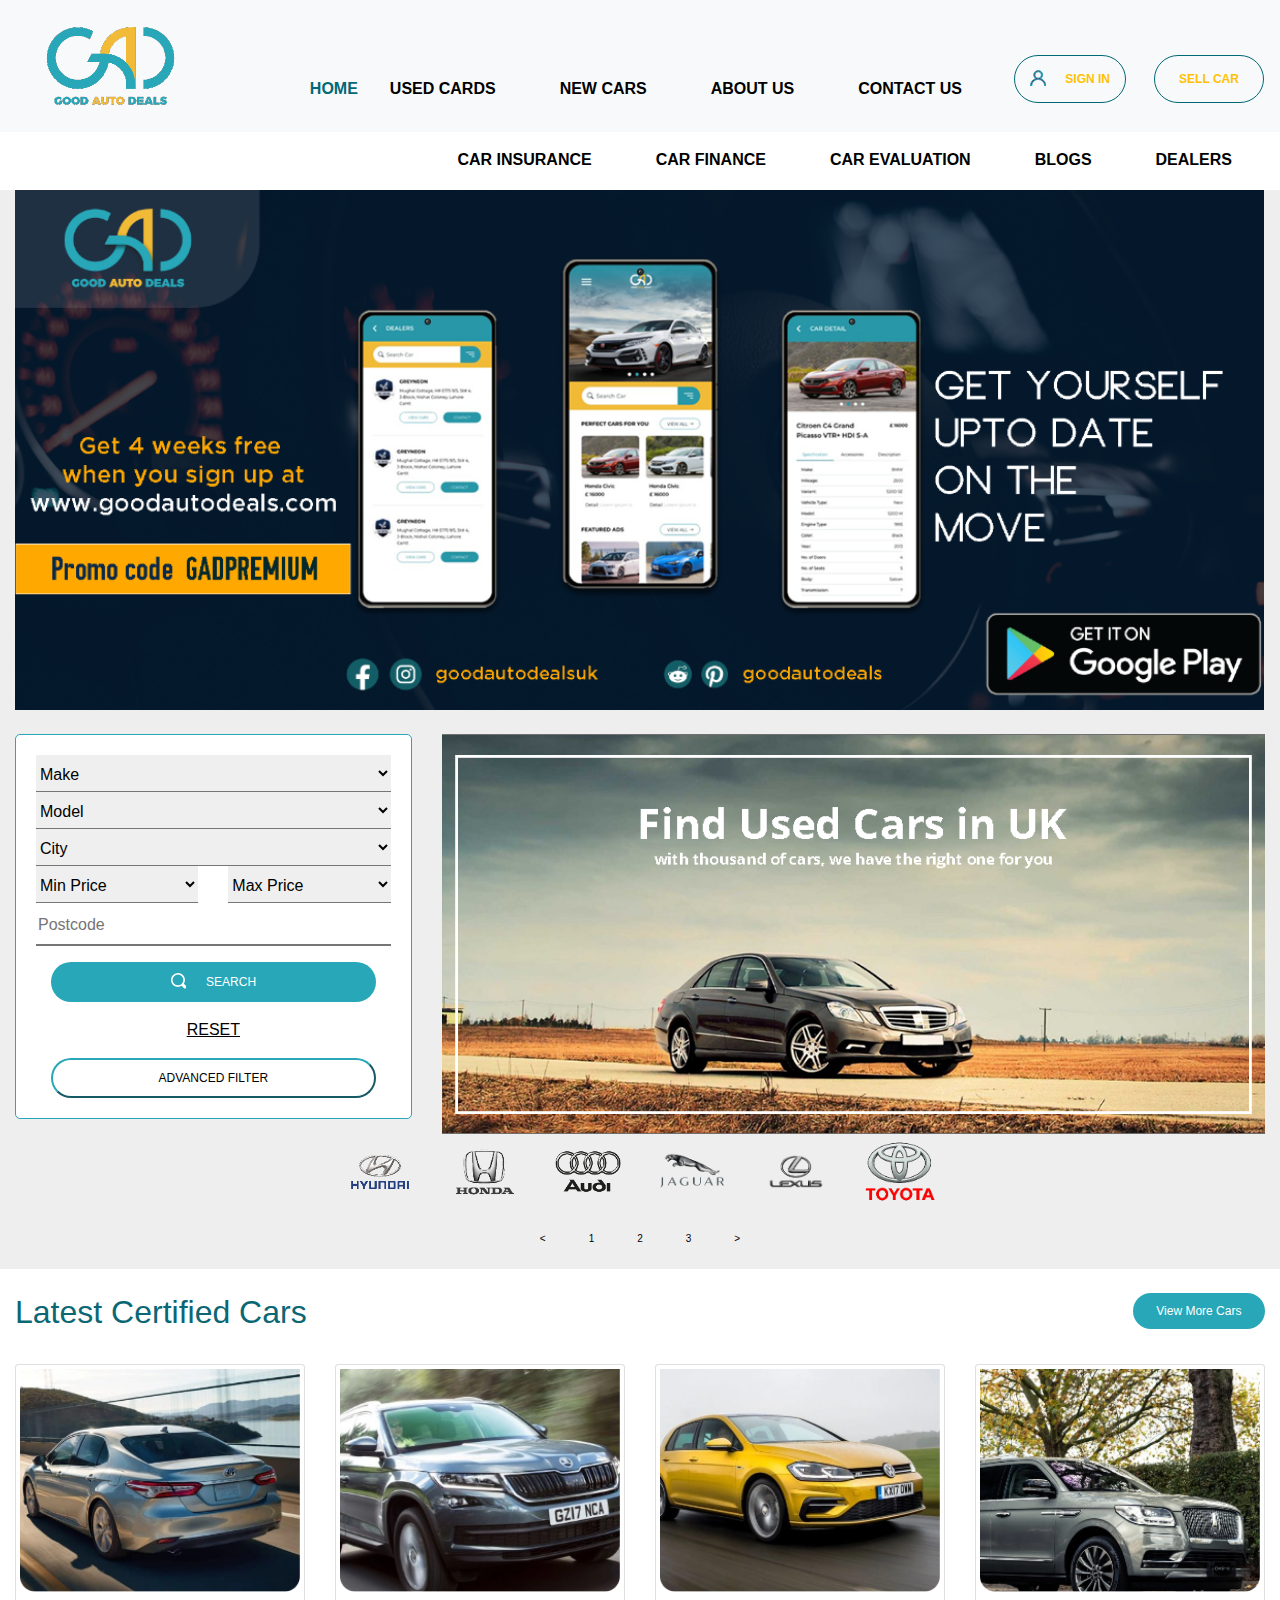
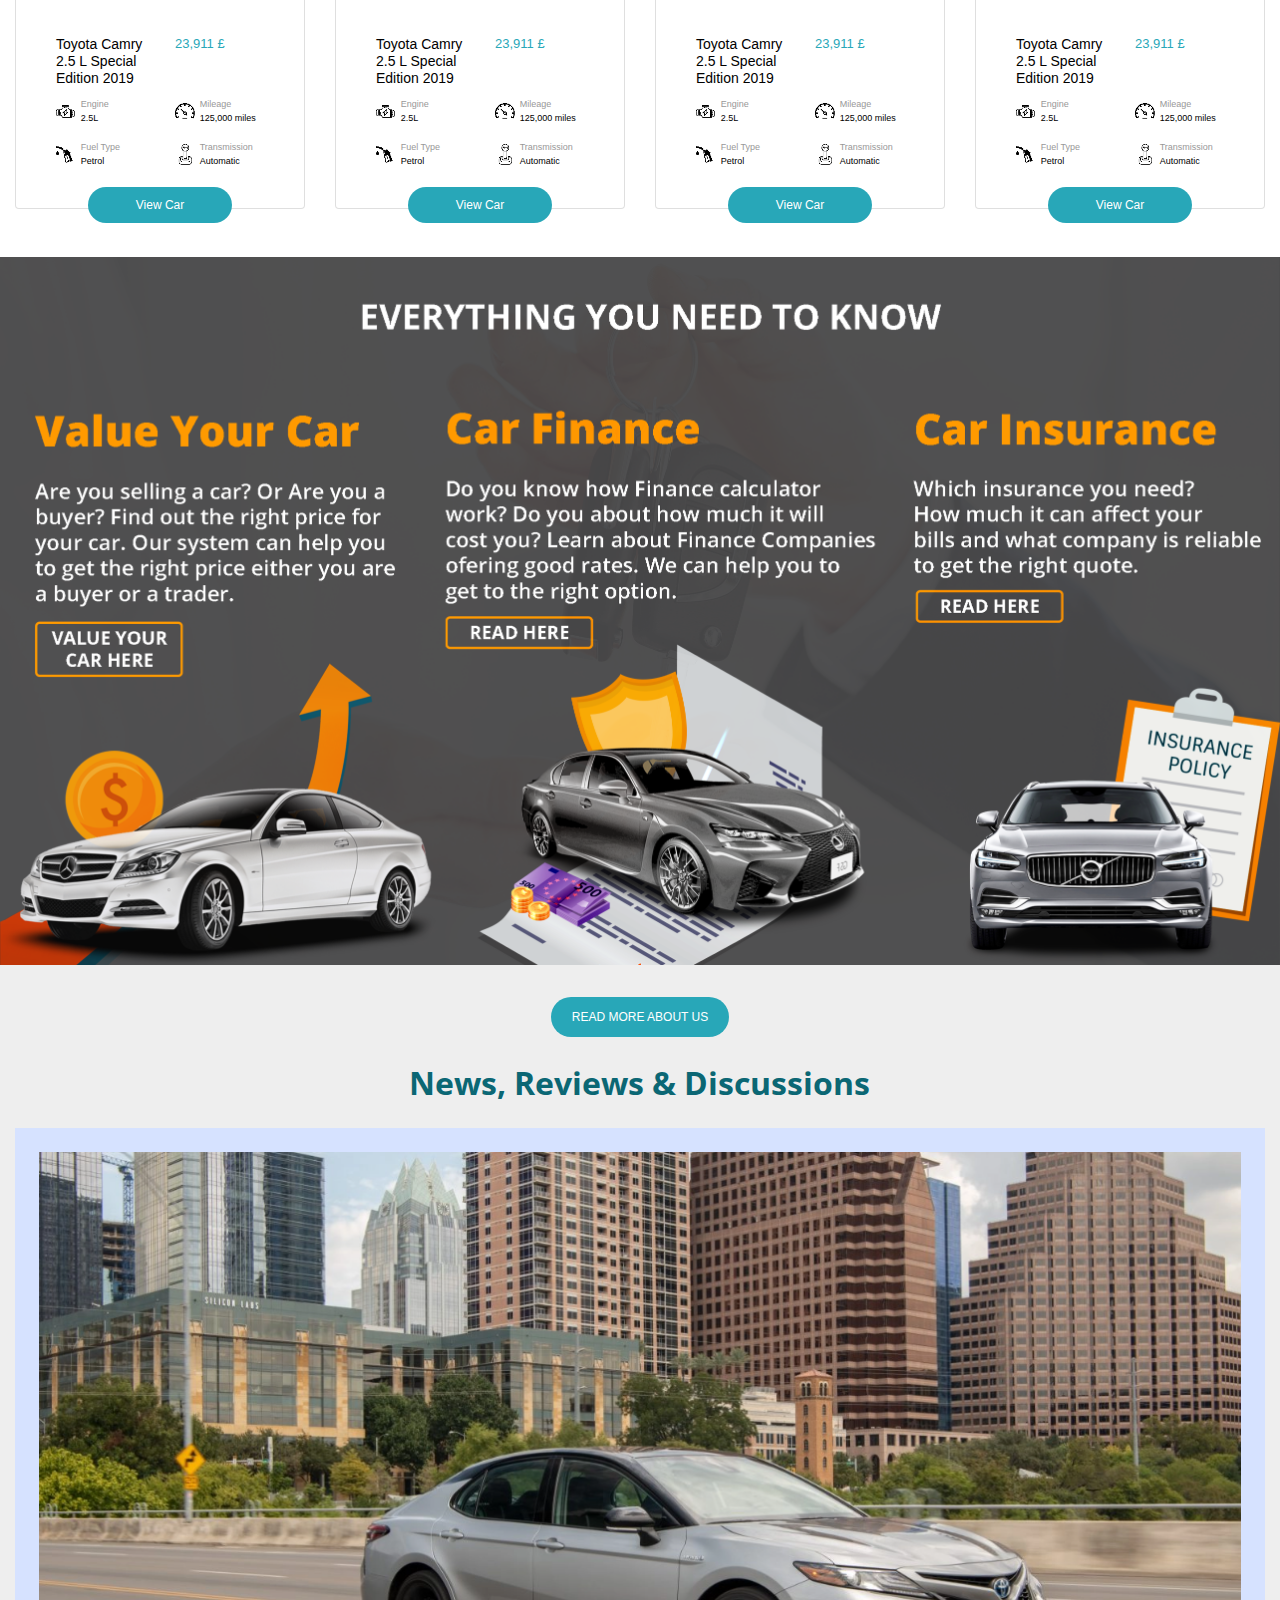
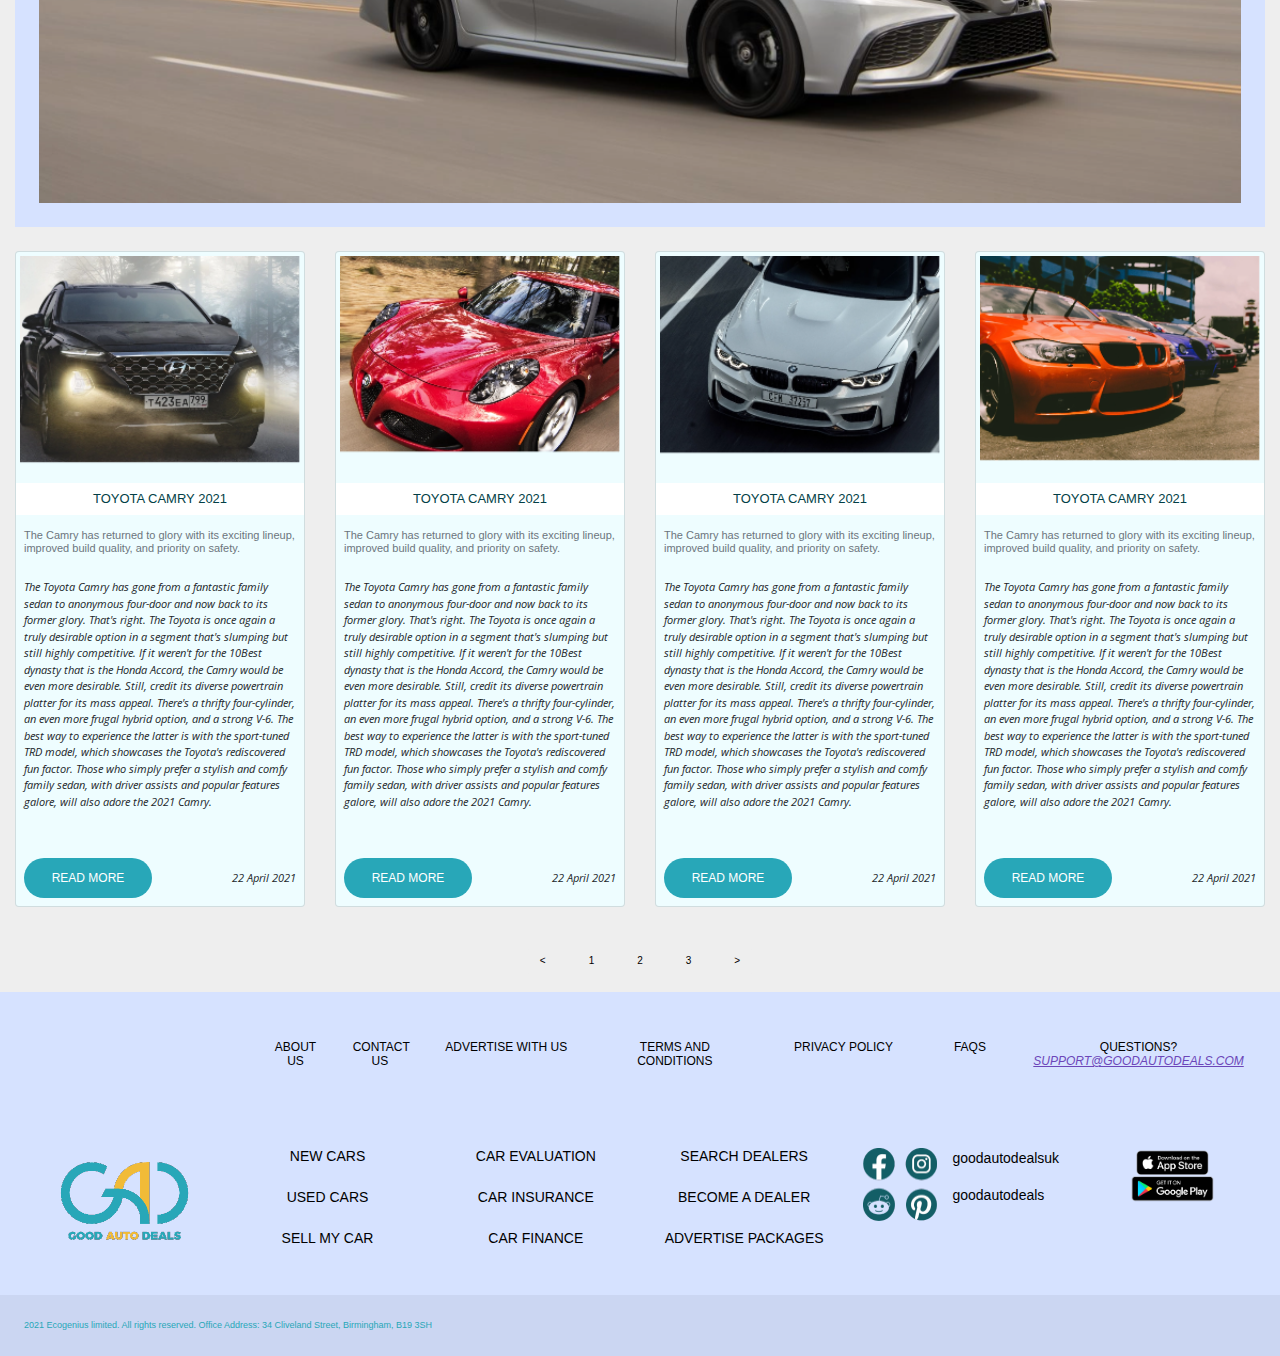
==== good-auto-deals/pages/index.html @ d07377ef "Merge db9d170fe2b48f0637650d566dbe7ac3252e2e0d into d0e6ca676c1b0e02814545afc3e8344595c49770" ====
<!DOCTYPE html>
<html lang="en">
  <head>
    <!-- Required meta tags -->
    <meta charset="utf-8" />
    <meta
      name="viewport"
      content="width=device-width, initial-scale=1, shrink-to-fit=no"
    />
    <!-- Bootstrap CSS -->
    <link
      rel="stylesheet"
      href="https://cdn.jsdelivr.net/npm/bootstrap@4.0.0/dist/css/bootstrap.min.css"
      integrity="sha384-Gn5384xqQ1aoWXA+058RXPxPg6fy4IWvTNh0E263XmFcJlSAwiGgFAW/dAiS6JXm"
      crossorigin="anonymous"
    />
    <link href="https://fonts.googleapis.com/css2?family=Open+Sans:ital,wght@0,400;0,700;1,400&display=swap" rel="stylesheet">
    <link rel="stylesheet" href="./../css/home.css" />
    <title>Good Auto Deals</title>
  </head>
  <body>
    <script
      src="https://code.jquery.com/jquery-3.2.1.slim.min.js"
      integrity="sha384-KJ3o2DKtIkvYIK3UENzmM7KCkRr/rE9/Qpg6aAZGJwFDMVNA/GpGFF93hXpG5KkN"
      crossorigin="anonymous"
    ></script>
    <script
      src="https://cdn.jsdelivr.net/npm/popper.js@1.12.9/dist/umd/popper.min.js"
      integrity="sha384-ApNbgh9B+Y1QKtv3Rn7W3mgPxhU9K/ScQsAP7hUibX39j7fakFPskvXusvfa0b4Q"
      crossorigin="anonymous"
    ></script>
    <script
      src="https://cdn.jsdelivr.net/npm/bootstrap@4.0.0/dist/js/bootstrap.min.js"
      integrity="sha384-JZR6Spejh4U02d8jOt6vLEHfe/JQGiRRSQQxSfFWpi1MquVdAyjUar5+76PVCmYl"
      crossorigin="anonymous"
    ></script>
    <nav class="navbar navbar-display navbar-expand-lg navbar-light bg-light">
      <a class="navbar-brand" href="#">
        <img src="./../assets/GAD-Logo-Without-Shadow.png" />
      </a>
      <button
        class="navbar-toggler"
        type="button"
        data-toggle="collapse"
        data-target="#navbarSupportedContent"
        aria-controls="navbarSupportedContent"
        aria-expanded="false"
        aria-label="Toggle navigation"
        style="position: absolute; right: 15px; top: 25px;"
      >
        <span class="navbar-toggler-icon"></span>
      </button>

      <div class="collapse navbar-collapse" id="navbarSupportedContent">
        <ul class="navbar-nav mr-auto"></ul>

        <ul class="navbar-nav">
          <li class="nav-item">
            <a class="nav-link active pr-0" aria-current="page" style="margin-right: 0 !important;" href="index.html">HOME</a>
          </li>
          <li class="nav-item">
            <a class="nav-link" href="#">USED CARDS</a>
          </li>
          <li class="nav-item">
            <a class="nav-link" href="#">NEW CARS</a>
          </li>
          <li class="nav-item">
            <a class="nav-link" href="AboutUs.html">ABOUT US</a>
          </li>
          <li class="nav-item">
            <a class="nav-link" href="ContactUs.html">CONTACT US</a>
          </li>

          <li class="nav-item d-flex align-items-center py-2 pr-2 pl-20">
            <button
              type="button"
              class="btn btn-outline-warning ms-3 me-auto pt-2 pb-2 ps-4 pe-4 d-flex align-items-center"
              onclick="window.location.href = 'Login.html';"
              >
              <div class="d-flex justify-content-between" style="width: 80px">
                <svg
                  xmlns="http://www.w3.org/2000/svg"
                  width="16.384"
                  height="16.384"
                  viewBox="0 0 16.384 16.384"
                >
                  <g
                    id="user_19_"
                    data-name="user (19)"
                    transform="translate(0.5 0.5)"
                  >
                    <g id="Group_2834" data-name="Group 2834">
                      <path
                        id="Path_18910"
                        data-name="Path 18910"
                        d="M13.131,9.945a7.662,7.662,0,0,0-2.923-1.833,4.447,4.447,0,1,0-5.032,0A7.7,7.7,0,0,0,0,15.384H1.2a6.49,6.49,0,0,1,12.98,0h1.2A7.642,7.642,0,0,0,13.131,9.945ZM7.692,7.692a3.245,3.245,0,1,1,3.245-3.245A3.249,3.249,0,0,1,7.692,7.692Z"
                        transform="translate(0)"
                        fill="#6b1d57"
                        stroke="#28a7b8"
                        stroke-width="1"
                      />
                    </g>
                  </g>
                </svg>
                <span class="ms-2">SIGN IN</span>
              </div>
            </button>
          </li>
          <li class="nav-item d-flex align-items-center pl-20">
            <button
              type="button"
              class="btn btn-outline-warning ms-1 me-3 pt-2 pb-2 ps-4 pe-4"
              style="width: 110px"
            >
              SELL CAR
            </button>
          </li>
        </ul>
      </div>
    </nav>
    <nav
      class="navbar navbar-expand-lg navbar-light d-none justify-content-end d-md-none d-sm-none d-lg-flex d-xl-flex d-xs-none"
    >
      <div style="height: auto">
        <ul class="navbar-nav mr-auto"></ul>
        <ul class="navbar-nav">
          <li class="nav-item">
            <a class="nav-link" href="CarInsurance.html">CAR INSURANCE</a>
          </li>
          <li class="nav-item">
            <a class="nav-link" href="CarFinance.html">CAR FINANCE</a>
          </li>
          <li class="nav-item">
            <a class="nav-link" href="CarEvaluation.html">CAR EVALUATION</a>
          </li>
          <li class="nav-item">
            <a class="nav-link" href="#">BLOGS</a>
          </li>
          <li class="nav-item">
            <a class="nav-link" href="Dealers.html">DEALERS</a>
          </li>
        </ul>
      </div>
    </nav>
    <nav
      class="navbar navbar-expand-lg navbar-light d-flex justify-content-start d-md-flex d-sm-flex d-lg-none d-xl-none d-xs-flex"
    >
      <div style="height: auto" class="col-12 px-0">
        <ul class="navbar-nav mr-auto"></ul>
        <ul class="navbar-nav col-12 px-0">
          <div class="row">
            <li class="nav-item col-6 px-0">
              <a class="nav-link" href="CarInsurance.html">CAR INSURANCE</a>
            </li>
            <li class="nav-item col-6 px-0">
              <a class="nav-link" href="CarFinance.html">CAR FINANCE</a>
            </li>
          </div>
          <div class="row">
            <li class="nav-item col-6 px-0">
              <a class="nav-link" href="CarEvaluation.html">CAR EVALUATION</a>
            </li>
            <li class="nav-item col-6 px-0">
              <a class="nav-link" href="#">BLOGS</a>
            </li>
          </div>
          <div class="row">
            <li class="nav-item col-6 px-0">
              <a class="nav-link" href="Dealers.html">DEALERS</a>
            </li>
          </div>
        </ul>
      </div>
    </nav>
    <div style="background-color: #EEEEEE;">
    <div class="col-12 d-flex justify-content-center">
      <img src="./../assets/Mask Group 2.png" class="w-100" />
    </div>
    <div class="row mx-0 pt-4">
      <div class="col-lg-4 col-md-12 col-sm-12 pb-2">
        <form class="p-20 form-border back-clr-white">
          <!-- Dropdown 1 -->
          <select
            id="dropdown1"
            name="dropdown1"
            class="w-100 field-border ptb-10"
          >
          <option value="" disabled selected>Make</option>
            <option value="option1">Make 1</option>
            <option value="option2">Make 2</option>
            <option value="option3">Make 3</option>
          </select>
          <br />

          <!-- Dropdown 2 -->
          <select
            id="dropdown2"
            name="dropdown2"
            class="w-100 field-border ptb-10"
          >
          <option value="" disabled selected>Model</option>
            <option value="option1">Model 1</option>
            <option value="option2">Model 2</option>
            <option value="option3">Model 3</option>
          </select>
          <br />
          <!-- Dropdown 3 -->
          <select
            id="dropdown3"
            name="dropdown3"
            class="w-100 field-border ptb-10"
          >
          <option value="" disabled selected>City</option>
          <option value="option1">Toronto</option>
          <option value="option2">Ottawa</option>
          <option value="option3">London</option>
          </select>
          <br />
          <div class="row">
            <!-- Dropdown 4 -->
            <div class="col-6">
              <select
                id="dropdown4"
                name="dropdown4"
                class="w-100 field-border ptb-10"
              >
              <option value="" disabled selected>Min Price</option>
                <option value="option1">Price 1</option>
                <option value="option2">Price 2</option>
                <option value="option3">Price 3</option>
              </select>
            </div>
            <br />

            <!-- Dropdown 5 -->
            <div class="col-6">
              <select
                id="dropdown5"
                name="dropdown5"
                class="w-100 field-border ptb-10"
              >
              <option value="" disabled selected>Max Price</option>
              <option value="option1">Price 1</option>
              <option value="option2">Price 2</option>
              <option value="option3">Price 3</option>
              </select>
            </div>
            <br />
          </div>

          <!-- Text field -->
          <input
            type="text"
            id="textfield"
            name="textfield"
            class="w-100 field-border ptb-10"
            placeholder="Postcode"
          />
          <br />
          <!-- Buttons -->
          <div class="col-12 pt-3">
            <button
              type="button"
              class="form-btn-search ms-3 me-auto pt-2 pb-2 ps-4 pe-4 d-flex align-items-center brdr-none w-100 justify-content-center"
            >
              <div class="d-flex justify-content-center">
                <svg
                  xmlns="http://www.w3.org/2000/svg"
                  id="Group_2829"
                  data-name="Group 2829"
                  width="15.424"
                  height="15.423"
                  viewBox="0 0 15.424 15.423"
                >
                  <path
                    id="Path_18908"
                    data-name="Path 18908"
                    d="M6.955,0a6.952,6.952,0,0,1,5.887,10.656l2.128,2.128a1.546,1.546,0,1,1-2.186,2.186l-2.128-2.128A6.955,6.955,0,1,1,6.955,0Zm0,12.366a5.41,5.41,0,1,0-5.41-5.41A5.416,5.416,0,0,0,6.955,12.366Z"
                    transform="translate(0)"
                    fill="#fff"
                  />
                </svg>
                <span class="ms-2 pl-2 clr-white pl-20">SEARCH</span>
              </div>
            </button>
          </div>
          <div class="col-12 d-flex w-100 justify-content-center pt-3">
            <a href="#" class="underline-text clr-black"> RESET </a>
          </div>
          <div class="col-12 pt-3">
            <button
              type="button"
              class="form-btn ms-1 me-3 pt-2 pb-2 ps-4 pe-4 w-100 justify-content-center"
            >
              ADVANCED FILTER
            </button>
          </div>
        </form>
      </div>
      <div class="col-lg-8 col-md-12 col-sm-12">
        <img src="./../assets/ban.png" class="w-100 height-400" />
      </div>
      <!--Car logos-->
      <div
        class="row col-12 mx-0 d-flex justify-content-center align-items-center"
      >
        <div class="col-1">
          <img src="./../assets/Hyundai-logo.png" class="w-100" />
        </div>
        <div class="col-1">
          <img src="./../assets/Honda-logo.png" class="w-100" />
        </div>
        <div class="col-1">
          <img src="./../assets/audi-logo.png" class="w-100" />
        </div>
        <div class="col-1">
          <img src="./../assets/Jaguar-Logo.png" class="w-100" />
        </div>
        <div class="col-1">
          <img src="./../assets/lexus-logo.png" class="w-100" />
        </div>
        <div class="col-1">
          <img src="./../assets/toyota-logo.png" class="w-100" />
        </div>
      </div>
      <!--Pages navigation-->
      <div class="col-12 pt-3">
        <nav aria-label="Page navigation">
          <ul class="pagination justify-content-center">
            <li class="page-item">
              <a
                class="page-link brdr-hidden clr-black back-clr-grey"
                href="#"
                aria-label="Previous"
              >
                <span aria-hidden="true">&lt;</span>
              </a>
            </li>
            <li class="page-item pl-20">
              <a class="page-link brdr-hidden clr-black back-clr-grey" href="#">1</a>
            </li>
            <li class="page-item pl-20">
              <a class="page-link brdr-hidden clr-black back-clr-grey" href="#">2</a>
            </li>
            <li class="page-item pl-20">
              <a class="page-link brdr-hidden clr-black back-clr-grey" href="#">3</a>
            </li>
            <li class="page-item pl-20">
              <a
                class="page-link brdr-hidden clr-black back-clr-grey"
                href="#"
                aria-label="Next"
              >
                <span aria-hidden="true">&gt;</span>
              </a>
            </li>
          </ul>
        </nav>
      </div>
      <!-- Latest certified cars -->
      <div class="container mx-0 col-12 py-4 back-clr-white">
        <div class="row mb-4">
          <div class="col-md-6 col-lg-8">
            <h2 class="theme-color">Latest Certified Cars</h2>
          </div>
          <div class="col-md-6 col-lg-4 text-end d-flex justify-content-end">
            <button
              type="button"
              class="col-6 col-md-4 view-car-btn d-flex align-items-center brdr-none w-100 justify-content-center"
            >
              <span class="clr-white">View More Cars</span>
            </button>
          </div>
        </div>
        <div class="row">
          <div class="col-md-6 col-lg-4 col-xl-3 mb-4">
            <div class="card" style="position: relative">
              <img
                class="card-img-top p-1"
                src="./../assets/latest certified cars/Car1.png"
                alt="Card image cap"
              />
              <div class="card-body">
                <div class="card-body">
                  <div class="row">
                    <div class="col-6 pr-0">
                      <h5 class="card-title font-size-14">
                        Toyota Camry 2.5 L Special Edition 2019
                      </h5>
                    </div>
                    <div class="col-6 text-end">
                      <h5 class="card-title font-size-13">23,911 £</h5>
                    </div>
                  </div>
                  <div class="row mb-3">
                    <div class="col-6">
                      <div class="row">
                        <div class="col-4 pr-0">
                          <img
                            src="./../assets/engine-icon.png"
                            alt="Icon"
                            class="img-fluid"
                          />
                        </div>
                        <div class="col-8 pl-0">
                          <p class="card-text font-size-9 mb-0">Engine</p>
                          <p class="card-text font-size-9-black">2.5L</p>
                        </div>
                      </div>
                    </div>
                    <div class="col-6 text-end">
                      <div class="row">
                        <div class="col-4 pr-0">
                          <img
                            src="./../assets/speedometer-icon.png"
                            alt="Icon"
                            class="img-fluid"
                          />
                        </div>
                        <div class="col-8 pl-0">
                          <p class="card-text font-size-9 mb-0">Mileage</p>
                          <p class="card-text font-size-9-black">
                            125,000 miles
                          </p>
                        </div>
                      </div>
                    </div>
                  </div>
                  <div class="row">
                    <div class="col-6">
                      <div class="row">
                        <div class="col-4 pr-0">
                          <img
                            src="./../assets/fuel-icon.png"
                            alt="Icon"
                            class="img-fluid"
                          />
                        </div>
                        <div class="col-8 pl-0">
                          <p class="card-text font-size-9 mb-0">Fuel Type</p>
                          <p class="card-text font-size-9-black">Petrol</p>
                        </div>
                      </div>
                    </div>
                    <div class="col-6 text-end">
                      <div class="row">
                        <div class="col-4 pr-0">
                          <img
                            src="./../assets/transmission-icon.png"
                            alt="Icon"
                            class="img-fluid"
                          />
                        </div>
                        <div class="col-8 pl-0">
                          <p class="card-text font-size-9 mb-0">Transmission</p>
                          <p class="card-text font-size-9-black">Automatic</p>
                        </div>
                      </div>
                    </div>
                  </div>
                </div>
                <button
                  type="button"
                  class="col-6 view-car-btn d-flex align-items-center brdr-none w-100 justify-content-center"
                  style="position: absolute; bottom: -15px; left: 25%"
                >
                  <span class="clr-white">View Car</span>
                </button>
              </div>
            </div>
          </div>
          <!-- Add more cards as needed -->
          <div class="col-md-6 col-lg-4 col-xl-3 mb-4">
            <div class="card" style="position: relative">
              <img
                class="card-img-top p-1"
                src="./../assets/latest certified cars/Car2.png"
                alt="Card image cap"
              />
              <div class="card-body">
                <div class="card-body">
                  <div class="row">
                    <div class="col-6 pr-0">
                      <h5 class="card-title font-size-14">
                        Toyota Camry 2.5 L Special Edition 2019
                      </h5>
                    </div>
                    <div class="col-6 text-end">
                      <h5 class="card-title font-size-13">23,911 £</h5>
                    </div>
                  </div>
                  <div class="row mb-3">
                    <div class="col-6">
                      <div class="row">
                        <div class="col-4 pr-0">
                          <img
                            src="./../assets/engine-icon.png"
                            alt="Icon"
                            class="img-fluid"
                          />
                        </div>
                        <div class="col-8 pl-0">
                          <p class="card-text font-size-9 mb-0">Engine</p>
                          <p class="card-text font-size-9-black">2.5L</p>
                        </div>
                      </div>
                    </div>
                    <div class="col-6 text-end">
                      <div class="row">
                        <div class="col-4 pr-0">
                          <img
                            src="./../assets/speedometer-icon.png"
                            alt="Icon"
                            class="img-fluid"
                          />
                        </div>
                        <div class="col-8 pl-0">
                          <p class="card-text font-size-9 mb-0">Mileage</p>
                          <p class="card-text font-size-9-black">
                            125,000 miles
                          </p>
                        </div>
                      </div>
                    </div>
                  </div>
                  <div class="row">
                    <div class="col-6">
                      <div class="row">
                        <div class="col-4 pr-0">
                          <img
                            src="./../assets/fuel-icon.png"
                            alt="Icon"
                            class="img-fluid"
                          />
                        </div>
                        <div class="col-8 pl-0">
                          <p class="card-text font-size-9 mb-0">Fuel Type</p>
                          <p class="card-text font-size-9-black">Petrol</p>
                        </div>
                      </div>
                    </div>
                    <div class="col-6 text-end">
                      <div class="row">
                        <div class="col-4 pr-0">
                          <img
                            src="./../assets/transmission-icon.png"
                            alt="Icon"
                            class="img-fluid"
                          />
                        </div>
                        <div class="col-8 pl-0">
                          <p class="card-text font-size-9 mb-0">Transmission</p>
                          <p class="card-text font-size-9-black">Automatic</p>
                        </div>
                      </div>
                    </div>
                  </div>
                </div>
                <button
                  type="button"
                  class="col-6 view-car-btn d-flex align-items-center brdr-none w-100 justify-content-center"
                  style="position: absolute; bottom: -15px; left: 25%"
                >
                  <span class="clr-white">View Car</span>
                </button>
              </div>
            </div>
          </div>
          <!-- Add more cards as needed -->
          <div class="col-md-6 col-lg-4 col-xl-3 mb-4">
            <div class="card" style="position: relative">
              <img
                class="card-img-top p-1"
                src="./../assets/latest certified cars/Car3.png"
                alt="Card image cap"
              />
              <div class="card-body">
                <div class="card-body">
                  <div class="row">
                    <div class="col-6 pr-0">
                      <h5 class="card-title font-size-14">
                        Toyota Camry 2.5 L Special Edition 2019
                      </h5>
                    </div>
                    <div class="col-6 text-end">
                      <h5 class="card-title font-size-13">23,911 £</h5>
                    </div>
                  </div>
                  <div class="row mb-3">
                    <div class="col-6">
                      <div class="row">
                        <div class="col-4 pr-0">
                          <img
                            src="./../assets/engine-icon.png"
                            alt="Icon"
                            class="img-fluid"
                          />
                        </div>
                        <div class="col-8 pl-0">
                          <p class="card-text font-size-9 mb-0">Engine</p>
                          <p class="card-text font-size-9-black">2.5L</p>
                        </div>
                      </div>
                    </div>
                    <div class="col-6 text-end">
                      <div class="row">
                        <div class="col-4 pr-0">
                          <img
                            src="./../assets/speedometer-icon.png"
                            alt="Icon"
                            class="img-fluid"
                          />
                        </div>
                        <div class="col-8 pl-0">
                          <p class="card-text font-size-9 mb-0">Mileage</p>
                          <p class="card-text font-size-9-black">
                            125,000 miles
                          </p>
                        </div>
                      </div>
                    </div>
                  </div>
                  <div class="row">
                    <div class="col-6">
                      <div class="row">
                        <div class="col-4 pr-0">
                          <img
                            src="./../assets/fuel-icon.png"
                            alt="Icon"
                            class="img-fluid"
                          />
                        </div>
                        <div class="col-8 pl-0">
                          <p class="card-text font-size-9 mb-0">Fuel Type</p>
                          <p class="card-text font-size-9-black">Petrol</p>
                        </div>
                      </div>
                    </div>
                    <div class="col-6 text-end">
                      <div class="row">
                        <div class="col-4 pr-0">
                          <img
                            src="./../assets/transmission-icon.png"
                            alt="Icon"
                            class="img-fluid"
                          />
                        </div>
                        <div class="col-8 pl-0">
                          <p class="card-text font-size-9 mb-0">Transmission</p>
                          <p class="card-text font-size-9-black">Automatic</p>
                        </div>
                      </div>
                    </div>
                  </div>
                </div>
                <button
                  type="button"
                  class="col-6 view-car-btn d-flex align-items-center brdr-none w-100 justify-content-center"
                  style="position: absolute; bottom: -15px; left: 25%"
                >
                  <span class="clr-white">View Car</span>
                </button>
              </div>
            </div>
          </div>
          <!-- Add more cards as needed -->
          <div class="col-md-6 col-lg-4 col-xl-3 mb-4">
            <div class="card" style="position: relative">
              <img
                class="card-img-top p-1"
                src="./../assets/latest certified cars/Car4.png"
                alt="Card image cap"
              />
              <div class="card-body">
                <div class="card-body">
                  <div class="row">
                    <div class="col-6 pr-0">
                      <h5 class="card-title font-size-14">
                        Toyota Camry 2.5 L Special Edition 2019
                      </h5>
                    </div>
                    <div class="col-6 text-end">
                      <h5 class="card-title font-size-13">23,911 £</h5>
                    </div>
                  </div>
                  <div class="row mb-3">
                    <div class="col-6">
                      <div class="row">
                        <div class="col-4 pr-0">
                          <img
                            src="./../assets/engine-icon.png"
                            alt="Icon"
                            class="img-fluid"
                          />
                        </div>
                        <div class="col-8 pl-0">
                          <p class="card-text font-size-9 mb-0">Engine</p>
                          <p class="card-text font-size-9-black">2.5L</p>
                        </div>
                      </div>
                    </div>
                    <div class="col-6 text-end">
                      <div class="row">
                        <div class="col-4 pr-0">
                          <img
                            src="./../assets/speedometer-icon.png"
                            alt="Icon"
                            class="img-fluid"
                          />
                        </div>
                        <div class="col-8 pl-0">
                          <p class="card-text font-size-9 mb-0">Mileage</p>
                          <p class="card-text font-size-9-black">
                            125,000 miles
                          </p>
                        </div>
                      </div>
                    </div>
                  </div>
                  <div class="row">
                    <div class="col-6">
                      <div class="row">
                        <div class="col-4 pr-0">
                          <img
                            src="./../assets/fuel-icon.png"
                            alt="Icon"
                            class="img-fluid"
                          />
                        </div>
                        <div class="col-8 pl-0">
                          <p class="card-text font-size-9 mb-0">Fuel Type</p>
                          <p class="card-text font-size-9-black">Petrol</p>
                        </div>
                      </div>
                    </div>
                    <div class="col-6 text-end">
                      <div class="row">
                        <div class="col-4 pr-0">
                          <img
                            src="./../assets/transmission-icon.png"
                            alt="Icon"
                            class="img-fluid"
                          />
                        </div>
                        <div class="col-8 pl-0">
                          <p class="card-text font-size-9 mb-0">Transmission</p>
                          <p class="card-text font-size-9-black">Automatic</p>
                        </div>
                      </div>
                    </div>
                  </div>
                </div>
                <button
                  type="button"
                  class="col-6 view-car-btn d-flex align-items-center brdr-none w-100 justify-content-center"
                  style="position: absolute; bottom: -15px; left: 25%"
                >
                  <span class="clr-white">View Car</span>
                </button>
              </div>
            </div>
          </div>
        </div>
      </div>

      <!--Why choose us-->
      <div class="col-12 px-0 d-flex justify-content-center pt-0">
        <img src="./../assets/why-choose-us2.png" class="w-100" />
      </div>
      <!--Read More about us btn-->
      <div class="col-12 pt-3 d-flex align-items-center justify-content-center">
        <div class="col-lg-2 col-xl-2 col-md-8 col-sm-8 col-xs-8 pt-3">
          <button
            type="button"
            class="form-btn-search d-flex align-items-center brdr-none w-100 justify-content-center"
          >
            <span class="clr-white">READ MORE ABOUT US</span>
          </button>
        </div>
      </div>
      <!--News_Reviews_Discussions-->
      <div class="col-12 d-flex justify-content-center pt-4">
        <svg
          xmlns="http://www.w3.org/2000/svg"
          width="462"
          height="43"
          viewBox="0 0 462 43"
        >
          <text
            id="News_Reviews_Discussions"
            data-name="News, Reviews &amp; Discussions"
            transform="translate(0 34)"
            fill="#0b6774"
            font-size="32"
            font-family="OpenSans-Bold, Open Sans"
            font-weight="700"
          >
            <tspan x="0" y="0">News, Reviews &amp; Discussions</tspan>
          </text>
        </svg>
      </div>
      <div class="col-12 d-flex justify-content-center pt-4">
        <img src="./../assets/Mask Group 3.png" class="w-100 p-4 footer-back" />
      </div>
      <!--Cars Details Cards-->
      <div class="container mx-0 col-12 pt-4">
        <div class="row">
          <!-- Card 1 -->
          <div class="col-md-6 col-lg-4 col-xl-3 mb-4">
              <div class="card card-background">
              <img
                class="card-img-top p-1"
                src="./../assets/Cars/Car1.png"
                alt="Card image cap"
              />
              <div class="card-body p-0">
                <div class="text-center mb-2">
                    <h5 class="card-title card-heading-style p-2" style="background-color: white">
                      TOYOTA CAMRY 2021
                    </h5>
                </div>
                <div class="mb-2">
                    <h6 class="card-subtitle mb-2 text-muted card-subhead-style p-2">
                      The Camry has returned to glory with its exciting lineup,
                      improved build quality, and priority on safety.
                    </h6>
                </div>
                <div class="mb-2">
                    <p class="card-text card-p-style p-2">
                      The Toyota Camry has gone from a fantastic family sedan to
                      anonymous four-door and now back to its former glory. That's
                      right. The Toyota is once again a truly desirable option in a
                      segment that's slumping but still highly competitive. If it
                      weren't for the 10Best dynasty that is the Honda Accord, the
                      Camry would be even more desirable. Still, credit its diverse
                      powertrain platter for its mass appeal. There's a thrifty
                      four-cylinder, an even more frugal hybrid option, and a strong
                      V-6. The best way to experience the latter is with the
                      sport-tuned TRD model, which showcases the Toyota's rediscovered
                      fun factor. Those who simply prefer a stylish and comfy family
                      sedan, with driver assists and popular features galore, will
                      also adore the 2021 Camry.
                    </p>
                </div>
                <div class="col-12 px-0 pt-3 d-flex align-items-center justify-content-start">
                  <div class="col-lg-6 col-xl-6 col-md-8 col-sm-8 col-xs-8 pt-3 p-2">
                    <button
                      type="button"
                      class="form-btn-search d-flex align-items-center brdr-none w-100 justify-content-center px-1"
                    >
                      <span class="clr-white">READ MORE</span>
                    </button>
                  </div>
                  <div class="col-lg-6 col-xl-6 col-md-4 col-sm-4 col-xs-4 pt-3 p-2 text-end d-flex justify-content-end">
                    <p class="card-p-style mb-0">22 April 2021</p>
                  </div>
                </div>
                
              </div>
            </div>
          </div>
      
          <!-- Card 2 (Duplicate the card block) -->
          <div class="col-md-6 col-lg-4 col-xl-3 mb-4">
            <div class="card card-background">
              <img
                class="card-img-top p-1"
                src="./../assets/Cars/Car2.png"
                alt="Card image cap"
              />
              <div class="card-body p-0">
                <div class="text-center mb-2">
                    <h5 class="card-title card-heading-style p-2" style="background-color: white">
                      TOYOTA CAMRY 2021
                    </h5>
                </div>
                <div class="mb-2">
                    <h6 class="card-subtitle mb-2 text-muted card-subhead-style p-2">
                      The Camry has returned to glory with its exciting lineup,
                      improved build quality, and priority on safety.
                    </h6>
                </div>
                <div class="mb-2">
                    <p class="card-text card-p-style p-2">
                      The Toyota Camry has gone from a fantastic family sedan to
                      anonymous four-door and now back to its former glory. That's
                      right. The Toyota is once again a truly desirable option in a
                      segment that's slumping but still highly competitive. If it
                      weren't for the 10Best dynasty that is the Honda Accord, the
                      Camry would be even more desirable. Still, credit its diverse
                      powertrain platter for its mass appeal. There's a thrifty
                      four-cylinder, an even more frugal hybrid option, and a strong
                      V-6. The best way to experience the latter is with the
                      sport-tuned TRD model, which showcases the Toyota's rediscovered
                      fun factor. Those who simply prefer a stylish and comfy family
                      sedan, with driver assists and popular features galore, will
                      also adore the 2021 Camry.
                    </p>
                </div>
                <div class="col-12 px-0 pt-3 d-flex align-items-center justify-content-start">
                  <div class="col-lg-6 col-xl-6 col-md-8 col-sm-8 col-xs-8 pt-3 p-2">
                    <button
                      type="button"
                      class="form-btn-search d-flex align-items-center brdr-none w-100 justify-content-center px-1"
                    >
                      <span class="clr-white">READ MORE</span>
                    </button>
                  </div>
                  <div class="col-lg-6 col-xl-6 col-md-4 col-sm-4 col-xs-4 pt-3 p-2 text-end d-flex justify-content-end">
                    <p class="card-p-style mb-0">22 April 2021</p>
                  </div>
                </div>
                
              </div>
            </div>
          </div>
        
      
          <!-- Card 3 (Duplicate the card block) -->
          <div class="col-md-6 col-lg-4 col-xl-3 mb-4">
            <div class="card card-background">
              <img
                class="card-img-top p-1"
                src="./../assets/Cars/Car3.png"
                alt="Card image cap"
              />
              <div class="card-body p-0">
                <div class="text-center mb-2">
                    <h5 class="card-title card-heading-style p-2" style="background-color: white">
                      TOYOTA CAMRY 2021
                    </h5>
                </div>
                <div class="mb-2">
                    <h6 class="card-subtitle mb-2 text-muted card-subhead-style p-2">
                      The Camry has returned to glory with its exciting lineup,
                      improved build quality, and priority on safety.
                    </h6>
                </div>
                <div class="mb-2">
                    <p class="card-text card-p-style p-2">
                      The Toyota Camry has gone from a fantastic family sedan to
                      anonymous four-door and now back to its former glory. That's
                      right. The Toyota is once again a truly desirable option in a
                      segment that's slumping but still highly competitive. If it
                      weren't for the 10Best dynasty that is the Honda Accord, the
                      Camry would be even more desirable. Still, credit its diverse
                      powertrain platter for its mass appeal. There's a thrifty
                      four-cylinder, an even more frugal hybrid option, and a strong
                      V-6. The best way to experience the latter is with the
                      sport-tuned TRD model, which showcases the Toyota's rediscovered
                      fun factor. Those who simply prefer a stylish and comfy family
                      sedan, with driver assists and popular features galore, will
                      also adore the 2021 Camry.
                    </p>
                </div>
                <div class="col-12 px-0 pt-3 d-flex align-items-center justify-content-start">
                  <div class="col-lg-6 col-xl-6 col-md-8 col-sm-8 col-xs-8 pt-3 p-2">
                    <button
                      type="button"
                      class="form-btn-search d-flex align-items-center brdr-none w-100 justify-content-center px-1"
                    >
                      <span class="clr-white">READ MORE</span>
                    </button>
                  </div>
                  <div class="col-lg-6 col-xl-6 col-md-4 col-sm-4 col-xs-4 pt-3 p-2 text-end d-flex justify-content-end">
                    <p class="card-p-style mb-0">22 April 2021</p>
                  </div>
                </div>
                
              </div>
            </div>
          </div>
          <!-- Card 4 -->
          <div class="col-md-6 col-lg-4 col-xl-3 mb-4">
            <div class="card card-background">
              <img
                class="card-img-top p-1"
                src="./../assets/Cars/Car4.png"
                alt="Card image cap"
              />
              <div class="card-body p-0">
                <div class="text-center mb-2">
                    <h5 class="card-title card-heading-style p-2" style="background-color: white">
                      TOYOTA CAMRY 2021
                    </h5>
                </div>
                <div class="mb-2">
                    <h6 class="card-subtitle mb-2 text-muted card-subhead-style p-2">
                      The Camry has returned to glory with its exciting lineup,
                      improved build quality, and priority on safety.
                    </h6>
                </div>
                <div class="mb-2">
                    <p class="card-text card-p-style p-2">
                      The Toyota Camry has gone from a fantastic family sedan to
                      anonymous four-door and now back to its former glory. That's
                      right. The Toyota is once again a truly desirable option in a
                      segment that's slumping but still highly competitive. If it
                      weren't for the 10Best dynasty that is the Honda Accord, the
                      Camry would be even more desirable. Still, credit its diverse
                      powertrain platter for its mass appeal. There's a thrifty
                      four-cylinder, an even more frugal hybrid option, and a strong
                      V-6. The best way to experience the latter is with the
                      sport-tuned TRD model, which showcases the Toyota's rediscovered
                      fun factor. Those who simply prefer a stylish and comfy family
                      sedan, with driver assists and popular features galore, will
                      also adore the 2021 Camry.
                    </p>
                </div>
                <div class="col-12 px-0 pt-3 d-flex align-items-center justify-content-start">
                  <div class="col-lg-6 col-xl-6 col-md-8 col-sm-8 col-xs-8 pt-3 p-2">
                    <button
                      type="button"
                      class="form-btn-search d-flex align-items-center brdr-none w-100 justify-content-center px-1"
                    >
                      <span class="clr-white">READ MORE</span>
                    </button>
                  </div>
                  <div class="col-lg-6 col-xl-6 col-md-4 col-sm-4 col-xs-4 pt-3 p-2 text-end d-flex justify-content-end">
                    <p class="card-p-style mb-0">22 April 2021</p>
                  </div>
                </div>
                
              </div>
            </div>
          </div>
          </div>
        </div>
      </div>
      <!--Pages navigation-->
      <div class="col-12 pt-3">
        <nav aria-label="Page navigation">
          <ul class="pagination justify-content-center">
            <li class="page-item">
              <a
                class="page-link brdr-hidden clr-black back-clr-grey"
                href="#"
                aria-label="Previous"
              >
                <span aria-hidden="true">&lt;</span>
              </a>
            </li>
            <li class="page-item pl-20">
              <a class="page-link brdr-hidden clr-black back-clr-grey" href="#">1</a>
            </li>
            <li class="page-item pl-20">
              <a class="page-link brdr-hidden clr-black back-clr-grey" href="#">2</a>
            </li>
            <li class="page-item pl-20">
              <a class="page-link brdr-hidden clr-black back-clr-grey" href="#">3</a>
            </li>
            <li class="page-item pl-20">
              <a
                class="page-link brdr-hidden clr-black back-clr-grey"
                href="#"
                aria-label="Next"
              >
                <span aria-hidden="true">&gt;</span>
              </a>
            </li>
          </ul>
        </nav>
      </div>
      <!-- Footer -->
      <footer class="text-center text-lg-start footer-back text-muted col-12">
        <section
          class="d-flex justify-content-center justify-content-lg-between pt-4 px-0"
        >
          <!-- Left -->
          <div
            class="col-md-3 col-lg-2 col-xl-2 mx-auto mb-4 d-none d-lg-block"
          >
            <!-- Content for larger screens -->
          </div>
          <!-- Left -->
          <!-- Right -->
          <div class="row col-10 d-flex justify-content-end flex-wrap">
            <div class="col-12 col-md-6 col-lg-1 mb-4">
              <a href="AboutUs.html" class="me-4 text-reset">
                <h6 class="text-uppercase fw-bold mt-4 font-size-12">
                  ABOUT US
                </h6>
              </a>
            </div>
            <div class="col-12 col-md-6 col-lg-1 mb-4">
              <a href="ContactUs.html" class="me-4 text-reset">
                <h6 class="text-uppercase fw-bold mt-4 font-size-12">
                  CONTACT US
                </h6>
              </a>
            </div>
            <div class="col-12 col-md-6 col-lg-2 mb-4">
              <a href="" class="me-4 text-reset">
                <h6 class="text-uppercase fw-bold mt-4 font-size-12">
                  ADVERTISE WITH US
                </h6>
              </a>
            </div>
            <div class="col-12 col-md-6 col-lg-2 mb-4">
              <a href="" class="me-4 text-reset">
                <h6 class="text-uppercase fw-bold mt-4 font-size-12">
                  TERMS AND CONDITIONS
                </h6>
              </a>
            </div>
            <div class="col-12 col-md-6 col-lg-2 mb-4">
              <a href="" class="me-4 text-reset">
                <h6 class="text-uppercase fw-bold mt-4 font-size-12">
                  PRIVACY POLICY
                </h6>
              </a>
            </div>
            <div class="col-12 col-md-6 col-lg-1 mb-4">
              <a href="" class="me-4 text-reset">
                <h6 class="text-uppercase fw-bold mt-4 font-size-12">FAQS</h6>
              </a>
            </div>
            <div class="col-12 col-md-12 col-lg-3 mb-4">
              <a href="" class="me-4 text-reset">
                <h6 class="text-uppercase fw-bold mt-4 font-size-12">
                  QUESTIONS?
                  <i class="underline-text" style="color: #6C46B9">SUPPORT@GOODAUTODEALS.COM</i>
                </h6>
              </a>
            </div>
          </div>

          <!-- Right -->
        </section>
        <!-- Section: Social media -->

        <!-- Section: Links  -->
        <section class="">
          <div class="container text-center text-md-start mt-5 mx-0 col-12">
            <!-- Grid row -->
            <div class="row mt-3">
              <div class="col-md-3 col-lg-2 col-xl-2 mx-auto mb-4">
                <img src="./../assets/GAD-Logo-Without-Shadow.png" />
              </div>
              <div class="col-md-2 col-lg-2 col-xl-2 mx-auto mb-4">
                <!-- Links -->
                <a href="#">
                <h6 class="text-uppercase fw-bold mb-4 font-size-14">
                  NEW CARS
                </h6>
              </a>
              <a href="#">
                <h6 class="text-uppercase fw-bold mb-4 font-size-14">
                  USED CARS
                </h6>
              </a>
              <a href="#">
                <h6 class="text-uppercase fw-bold mb-4 font-size-14">
                  SELL MY CAR
                </h6>
              </a>
              </div>
              <div class="col-md-3 col-lg-2 col-xl-2 mx-auto mb-4">
                <a href="CarEvaluation.html">
                  <h6 class="text-uppercase fw-bold mb-4 font-size-14">
                    CAR EVALUATION
                  </h6>
                </a>
                <a href="CarInsurance.html">
                <h6 class="text-uppercase fw-bold mb-4 font-size-14">
                  CAR INSURANCE
                </h6>
              </a>
              <a href="CarFinance.html">
                <h6 class="text-uppercase fw-bold mb-4 font-size-14">
                  CAR FINANCE
                </h6>
              </a>
              </div>
              <div class="col-md-3 col-lg-2 col-xl-2 mx-auto mb-4">
              <a href="#">
                <h6 class="text-uppercase fw-bold mb-4 font-size-14">
                  SEARCH DEALERS
                </h6>
              </a>
              <a href="#">
                <h6 class="text-uppercase fw-bold mb-4 font-size-14">
                  BECOME A DEALER
                </h6>
              </a>
              <a href="#">
                <h6 class="text-uppercase fw-bold mb-4 font-size-14">
                  ADVERTISE PACKAGES
                </h6>
              </a>
              </div>

              <div class="col-md-3 col-lg-2 col-xl-2 mx-auto mb-4 w-auto">
                <div class="row mb-2">
                  <div class="col-6">
                    <img src="./../assets/Asset 2.png" class="w-100" />
                  </div>

                  <div class="col-6 pl-0">
                    <p class="font-size-14">goodautodealsuk</p>

                    <p class="font-size-14">goodautodeals</p>
                  </div>
                </div>
              </div>

              <div class="col-md-3 col-lg-2 col-xl-2 mx-auto mb-4 pr-0 pl-4 d-flex justify-content-center">
                <div class="col-8 ">
                <img
                  src="./../assets/App-Store-and-Google-Play-badges.png"
                  class="w-100"
                />
              </div>
              </div>
            </div>
            <!-- Grid row -->
          </div>
        </section>
        <!-- Section: Links  -->
        <!-- Copyright -->
        <div
          class="d-flex p-4 mx-n15"
          style="
            background-color: rgba(0, 0, 0, 0.05);
            font-size: 9px;
            color: #28a7b8;
          "
        >
          2021 Ecogenius limited. All rights reserved. Office Address: 34
          Cliveland Street, Birmingham, B19 3SH
        </div>
        <!-- Copyright -->
      </footer>
      <!-- Footer -->
    </div>
  </div>
  </body>
</html>
---- good-auto-deals/css/home.css ----
.ms-6 {
    padding-left: 6.5% !important;
}
.nav-item{
    font-weight: bold;
    font-size: 20px;
    display: flex;
    align-items: end;
}
.navbar-nav .nav-link.active, .navbar-nav .nav-link.show{
    color: #016876 !important;
}

.navbar-display{
    display: -webkit-box !important;
}
.nav-link{
    color:black !important;
    margin-left: 24px !important;
    margin-right: 24px !important;
    font-size: 1rem !important;
    border-bottom: 2px solid transparent; 
}
.nav-link:focus, .nav-link:hover{
    color: #016876 !important;
    border-bottom: 2px solid #FFA000;
}
.btn-outline-warning {
    --bs-btn-color: #ffc107;
    --bs-btn-border-color: #016876;
    --bs-btn-hover-color: #ffc107;
    --bs-btn-hover-bg: transparent;
    --bs-btn-hover-border-color: #016876;
    --bs-btn-focus-shadow-rgb: 255,193,7;
    --bs-btn-active-color: #000;
    --bs-btn-active-bg: #ffc107;
    --bs-btn-active-border-color: #ffc107;
    --bs-btn-active-shadow: inset 0 3px 5px rgba(0, 0, 0, 0.125);
    --bs-gradient: none;
}
.btn {
    font-size: 0.75rem !important;
    font-weight: 800 !important;
    border-radius:50px;
    /*padding: 20px;*/
    padding: 15px;
    height: 3rem;
    border-color: #016876; 
}

.navbar-expand-lg .navbar-collapse {
    height: 90px;
    justify-content: end;
    align-items: end;
}

.collapse.show {
    height: auto !important;
}

.pl-20{
    padding-left: 20px !important;
}

.p-20{
    padding: 20px !important;
}

.field-border{
    border-top-style: none !important;
    border-left-style: none !important;
    border-right-style: none !important;
    outline: none !important;
}

.ptb-10{
    padding-top: 10px !important;
    padding-bottom: 7px !important;
}

.form-btn {
    font-size: 0.75rem !important;
    border-radius:50px;
    padding: 15px;
    border-color: #28a7b8; 
    height: 2.5rem !important;
    background-color: white;
}

.form-btn-search {
    font-size: 0.75rem !important;
    border-radius:50px;
    padding: 15px;
    height: 2.5rem !important;
    border-color: #28a7b8;
    background-color: #28a7b8;
}

.view-car-btn {
    font-size: 0.75rem !important;
    border-radius:50px;
    padding: 15px;
    height: 2.25rem !important;
    background-color: #28a7b8;
}

.brdr-none{
    border: none !important;
}

.clr-white{
    color: white !important;
}

.clr-light-grey{
    color: #EEEEEE !important;
}

.underline-text{
    text-decoration: underline !important;
}

.clr-black{
    color: black !important;
}

.form-border{
    border: 1px solid #28a7b8; 
    border-radius: 5px;
}

.pointer-events-none{
    pointer-events: none;
}

.height-400{
    height: 400px !important;
    object-fit: cover;
}

.brdr-hidden{
    border: hidden !important;
}

.page-link:hover {
    text-decoration: none;
    background-color: #28a7b8 !important;
    border-radius: 5px !important;
}

.page-link:focus {
    z-index: 2;
    outline: 0;
    box-shadow:none !important;
    background-color: #28a7b8 !important;
    border-radius: 5px !important;
}

.page-link{
    font-size: 10px !important;
}

.font-size-14{
    font-size: 14px !important;
    color: #000;
}

.w-auto{
    width: auto !important;
}

.font-size-12{
    font-size: 12px !important;
    color: #000;
}

.font-size-8{
    font-size: 8px !important;
    color: #000;
}

.font-size-13{
    font-size: 13px !important;
    color: #28a7b8;
}
.font-size-9{
    font-size: 9px !important;
    color: #989898;
}

.font-size-9-black{
    font-size: 9px !important;
    color: black;
}

.theme-color{
    color: #0B6774;
}

.card-background{
    background-color: #EEFDFF;
}

.card-heading-style{
    color: #033F47;
    font-size: 13px;
}

.card-subhead-style{
    font-size: 11px;
}

.card-p-style{
    font-size: 11px;
    font-family: 'Open Sans', sans-serif;
    font-style: italic;
}

.footer-back{
    background-color: #D6E2FF;
}

.back-clr-white{
    background-color: white;
}

.back-clr-grey{
    background-color: #EEEEEE;
}

.mx-n15{
    margin-left: -15px !important;
    margin-right: -15px !important;
}

.color-dark-theme{
    color: #033F47 !important;
}

.font-size-26{   
    font-size: clamp(14px, 1.5vw, 26px) !important;
}
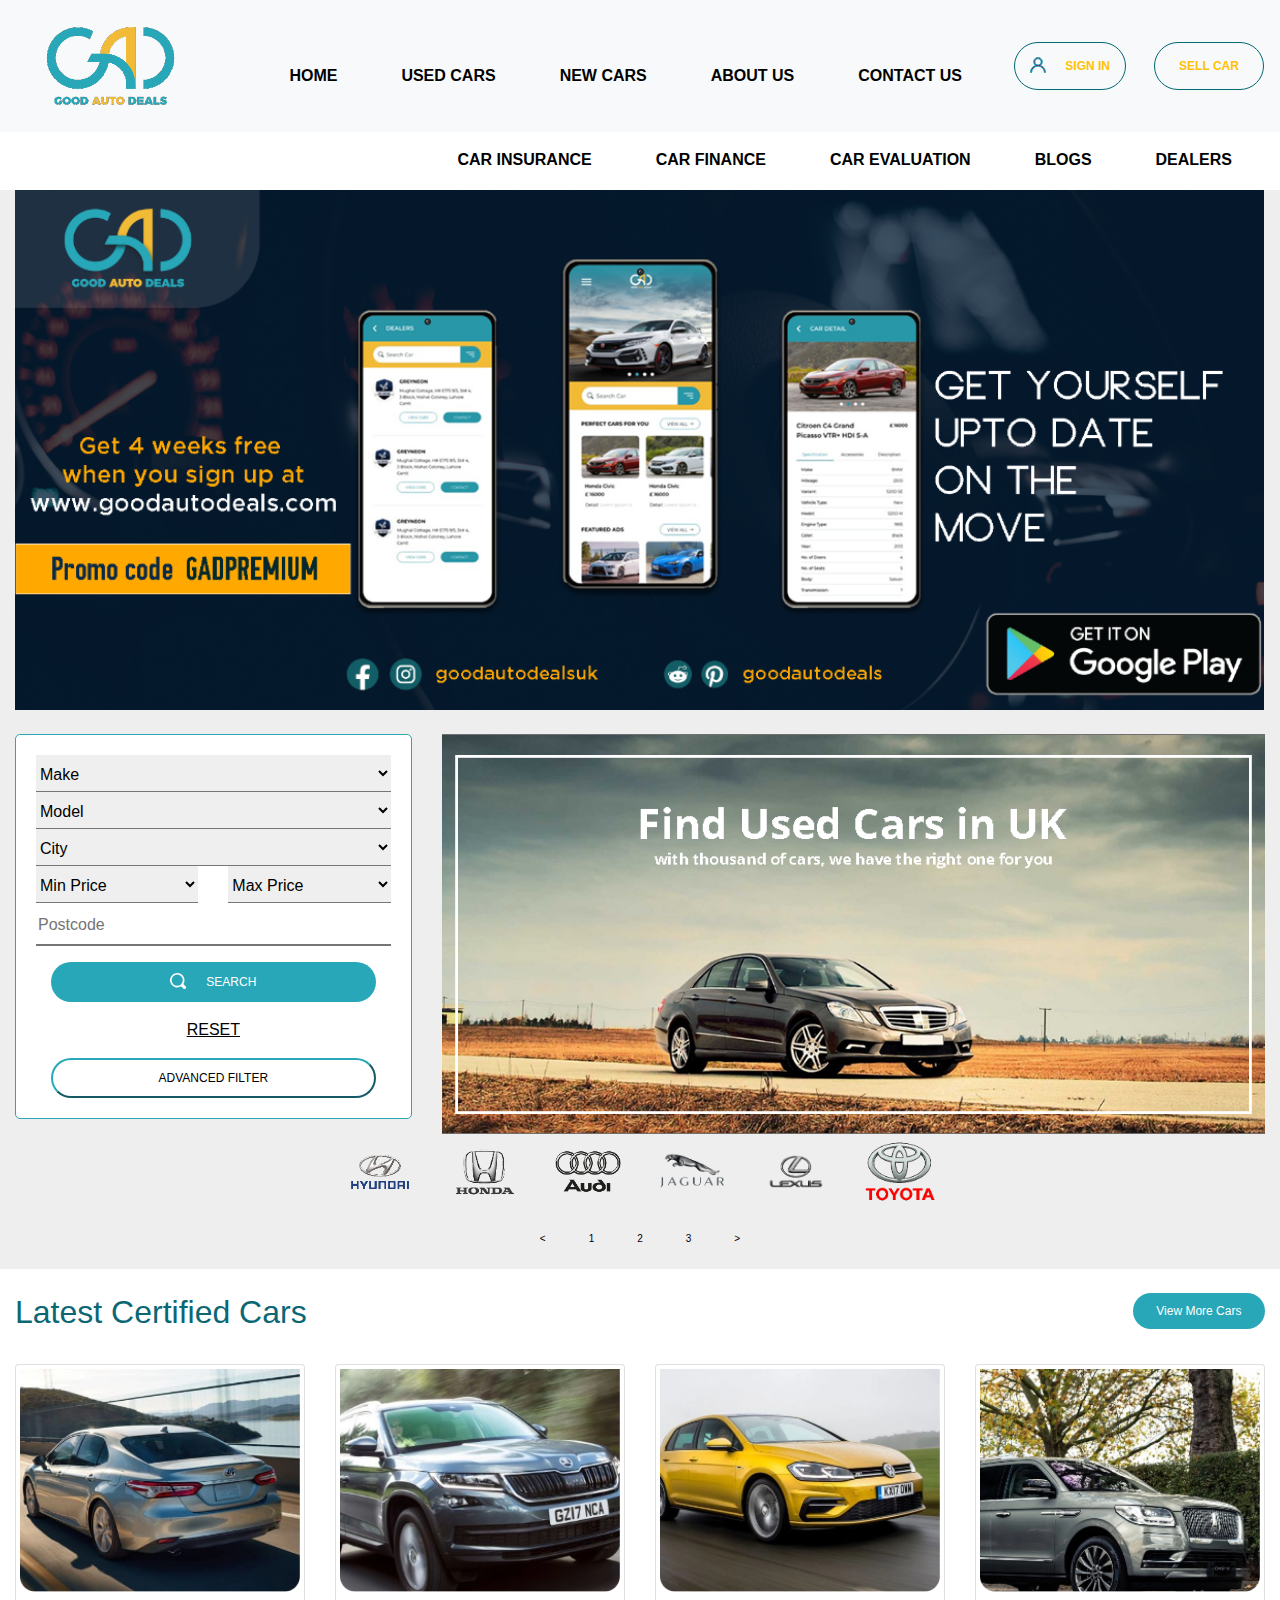
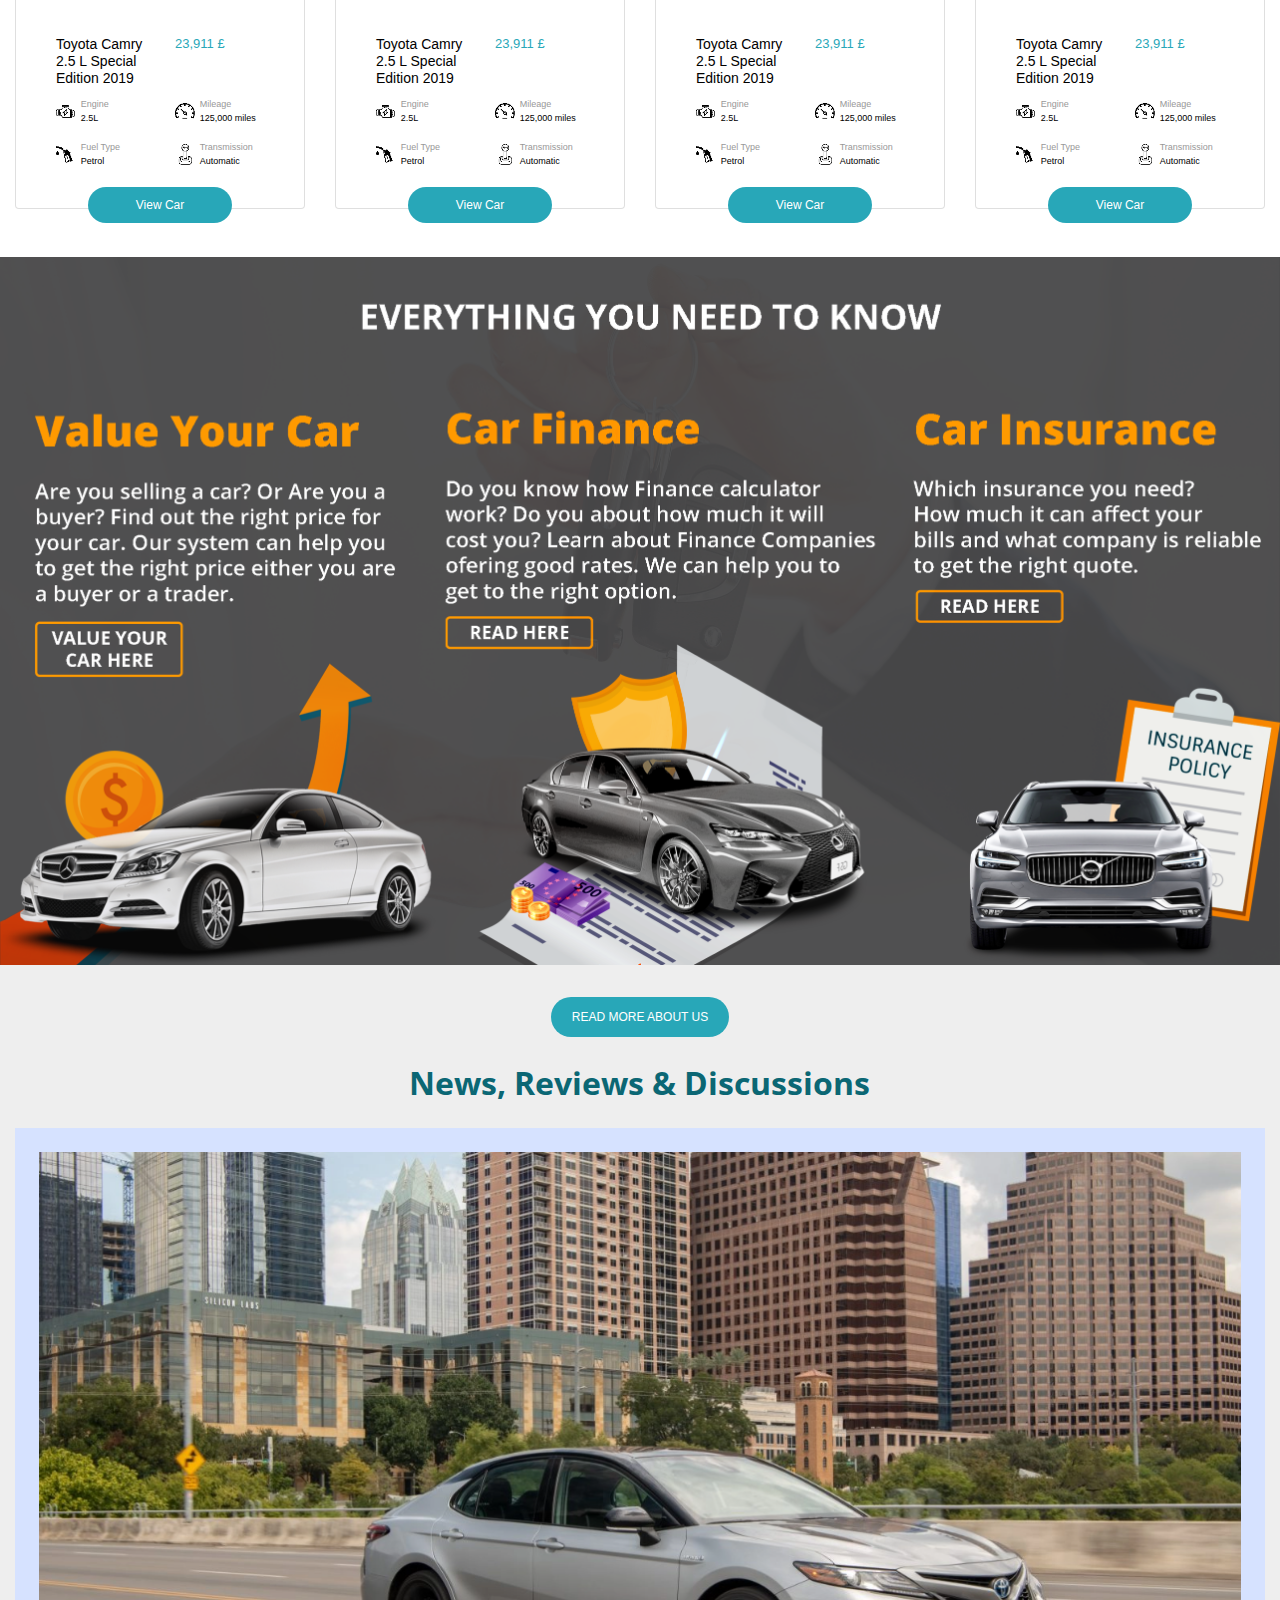
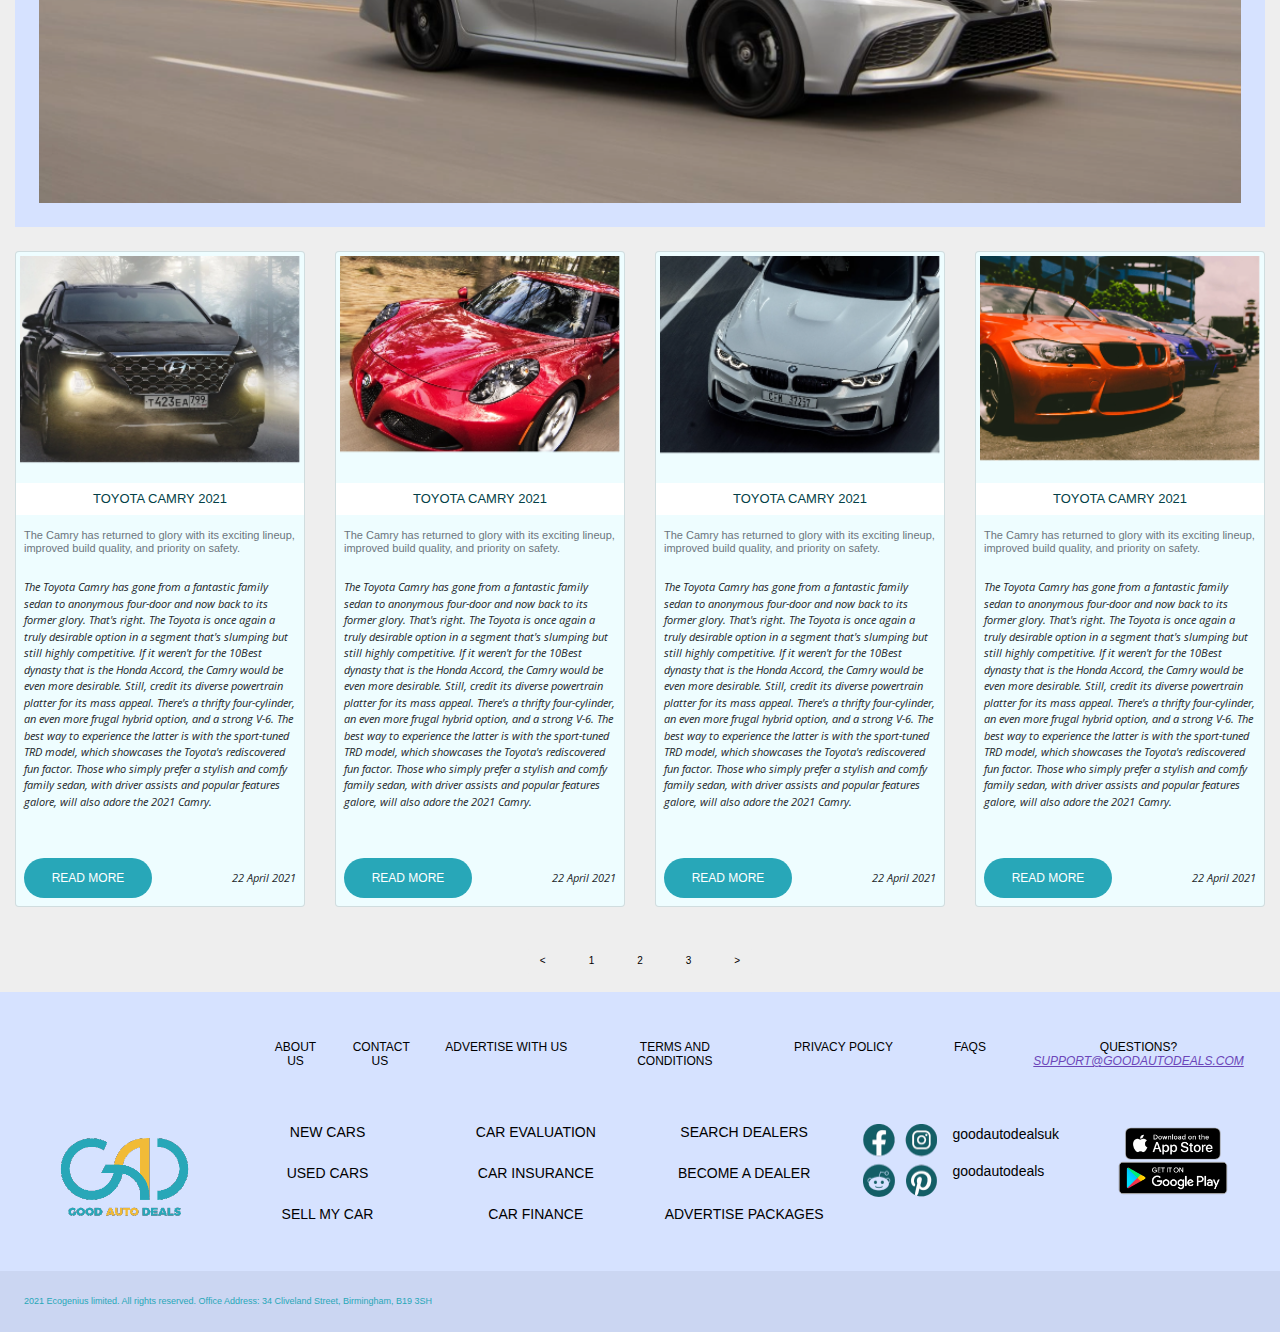
==== commit 98e1e9b7: "Updated Footer" ====
--- a/good-auto-deals/pages/index.html
+++ b/good-auto-deals/pages/index.html
@@ -14,7 +14,10 @@
       integrity="sha384-Gn5384xqQ1aoWXA+058RXPxPg6fy4IWvTNh0E263XmFcJlSAwiGgFAW/dAiS6JXm"
       crossorigin="anonymous"
     />
-    <link href="https://fonts.googleapis.com/css2?family=Open+Sans:ital,wght@0,400;0,700;1,400&display=swap" rel="stylesheet">
+    <link
+      href="https://fonts.googleapis.com/css2?family=Open+Sans:ital,wght@0,400;0,700;1,400&display=swap"
+      rel="stylesheet"
+    />
     <link rel="stylesheet" href="./../css/home.css" />
     <title>Good Auto Deals</title>
   </head>
@@ -34,7 +37,7 @@
       integrity="sha384-JZR6Spejh4U02d8jOt6vLEHfe/JQGiRRSQQxSfFWpi1MquVdAyjUar5+76PVCmYl"
       crossorigin="anonymous"
     ></script>
-    <nav class="navbar navbar-display navbar-expand-lg navbar-light bg-light">
+    <nav class="navbar navbar-display navbar-expand-xl navbar-light bg-light">
       <a class="navbar-brand" href="#">
         <img src="./../assets/GAD-Logo-Without-Shadow.png" />
       </a>
@@ -46,7 +49,7 @@
         aria-controls="navbarSupportedContent"
         aria-expanded="false"
         aria-label="Toggle navigation"
-        style="position: absolute; right: 15px; top: 25px;"
+        style="position: absolute; right: 15px; top: 25px"
       >
         <span class="navbar-toggler-icon"></span>
       </button>
@@ -56,10 +59,12 @@
 
         <ul class="navbar-nav">
           <li class="nav-item">
-            <a class="nav-link active pr-0" aria-current="page" style="margin-right: 0 !important;" href="index.html">HOME</a>
+            <a class="nav-link" aria-current="page" href="index.html"
+              >HOME</a
+            >
           </li>
           <li class="nav-item">
-            <a class="nav-link" href="#">USED CARDS</a>
+            <a class="nav-link" href="UsedCars.html">USED CARS</a>
           </li>
           <li class="nav-item">
             <a class="nav-link" href="#">NEW CARS</a>
@@ -75,14 +80,15 @@
             <button
               type="button"
               class="btn btn-outline-warning ms-3 me-auto pt-2 pb-2 ps-4 pe-4 d-flex align-items-center"
-              onclick="window.location.href = 'Login.html';"
-              >
+              onclick="window.location.href = 'SignUp.html';"
+            >
               <div class="d-flex justify-content-between" style="width: 80px">
                 <svg
                   xmlns="http://www.w3.org/2000/svg"
                   width="16.384"
                   height="16.384"
                   viewBox="0 0 16.384 16.384"
+                  style="width: 16px; height: 16px;"
                 >
                   <g
                     id="user_19_"
@@ -111,6 +117,7 @@
               type="button"
               class="btn btn-outline-warning ms-1 me-3 pt-2 pb-2 ps-4 pe-4"
               style="width: 110px"
+              onclick="window.location.href = 'SellCar.html';"
             >
               SELL CAR
             </button>
@@ -172,155 +179,929 @@
         </ul>
       </div>
     </nav>
-    <div style="background-color: #EEEEEE;">
-    <div class="col-12 d-flex justify-content-center">
-      <img src="./../assets/Mask Group 2.png" class="w-100" />
-    </div>
-    <div class="row mx-0 pt-4">
-      <div class="col-lg-4 col-md-12 col-sm-12 pb-2">
-        <form class="p-20 form-border back-clr-white">
-          <!-- Dropdown 1 -->
-          <select
-            id="dropdown1"
-            name="dropdown1"
-            class="w-100 field-border ptb-10"
-          >
-          <option value="" disabled selected>Make</option>
-            <option value="option1">Make 1</option>
-            <option value="option2">Make 2</option>
-            <option value="option3">Make 3</option>
-          </select>
-          <br />
-
-          <!-- Dropdown 2 -->
-          <select
-            id="dropdown2"
-            name="dropdown2"
-            class="w-100 field-border ptb-10"
-          >
-          <option value="" disabled selected>Model</option>
-            <option value="option1">Model 1</option>
-            <option value="option2">Model 2</option>
-            <option value="option3">Model 3</option>
-          </select>
-          <br />
-          <!-- Dropdown 3 -->
-          <select
-            id="dropdown3"
-            name="dropdown3"
-            class="w-100 field-border ptb-10"
-          >
-          <option value="" disabled selected>City</option>
-          <option value="option1">Toronto</option>
-          <option value="option2">Ottawa</option>
-          <option value="option3">London</option>
-          </select>
-          <br />
-          <div class="row">
-            <!-- Dropdown 4 -->
-            <div class="col-6">
-              <select
-                id="dropdown4"
-                name="dropdown4"
-                class="w-100 field-border ptb-10"
-              >
-              <option value="" disabled selected>Min Price</option>
-                <option value="option1">Price 1</option>
-                <option value="option2">Price 2</option>
-                <option value="option3">Price 3</option>
-              </select>
-            </div>
+    <div style="background-color: #eeeeee">
+      <div class="col-12 d-flex justify-content-center">
+        <img src="./../assets/Mask Group 2.png" class="w-100" />
+      </div>
+      <div class="row mx-0 pt-4">
+        <div class="col-lg-4 col-md-12 col-sm-12 pb-2">
+          <form class="p-20 form-border back-clr-white">
+            <!-- Dropdown 1 -->
+            <select
+              id="dropdown1"
+              name="dropdown1"
+              class="w-100 field-border ptb-10"
+            >
+              <option value="" disabled selected>Make</option>
+              <option value="option1">Make 1</option>
+              <option value="option2">Make 2</option>
+              <option value="option3">Make 3</option>
+            </select>
             <br />
 
-            <!-- Dropdown 5 -->
-            <div class="col-6">
-              <select
-                id="dropdown5"
-                name="dropdown5"
-                class="w-100 field-border ptb-10"
+            <!-- Dropdown 2 -->
+            <select
+              id="dropdown2"
+              name="dropdown2"
+              class="w-100 field-border ptb-10"
+            >
+              <option value="" disabled selected>Model</option>
+              <option value="option1">Model 1</option>
+              <option value="option2">Model 2</option>
+              <option value="option3">Model 3</option>
+            </select>
+            <br />
+            <!-- Dropdown 3 -->
+            <select
+              id="dropdown3"
+              name="dropdown3"
+              class="w-100 field-border ptb-10"
+            >
+              <option value="" disabled selected>City</option>
+              <option value="option1">Toronto</option>
+              <option value="option2">Ottawa</option>
+              <option value="option3">London</option>
+            </select>
+            <br />
+            <div class="row">
+              <!-- Dropdown 4 -->
+              <div class="col-6">
+                <select
+                  id="dropdown4"
+                  name="dropdown4"
+                  class="w-100 field-border ptb-10"
+                >
+                  <option value="" disabled selected>Min Price</option>
+                  <option value="option1">Price 1</option>
+                  <option value="option2">Price 2</option>
+                  <option value="option3">Price 3</option>
+                </select>
+              </div>
+              <br />
+
+              <!-- Dropdown 5 -->
+              <div class="col-6">
+                <select
+                  id="dropdown5"
+                  name="dropdown5"
+                  class="w-100 field-border ptb-10"
+                >
+                  <option value="" disabled selected>Max Price</option>
+                  <option value="option1">Price 1</option>
+                  <option value="option2">Price 2</option>
+                  <option value="option3">Price 3</option>
+                </select>
+              </div>
+              <br />
+            </div>
+
+            <!-- Text field -->
+            <input
+              type="text"
+              id="textfield"
+              name="textfield"
+              class="w-100 field-border ptb-10"
+              placeholder="Postcode"
+            />
+            <br />
+            <!-- Buttons -->
+            <div class="col-12 pt-3">
+              <button
+                type="button"
+                class="form-btn-search ms-3 me-auto pt-2 pb-2 ps-4 pe-4 d-flex align-items-center brdr-none w-100 justify-content-center"
               >
-              <option value="" disabled selected>Max Price</option>
-              <option value="option1">Price 1</option>
-              <option value="option2">Price 2</option>
-              <option value="option3">Price 3</option>
-              </select>
-            </div>
-            <br />
-          </div>
+                <div class="d-flex justify-content-center">
+                  <svg
+                    xmlns="http://www.w3.org/2000/svg"
+                    id="Group_2829"
+                    data-name="Group 2829"
+                    width="15.424"
+                    height="15.423"
+                    viewBox="0 0 15.424 15.423"
+                    style="width: 16px; height: 16px;"
+                  >
+                    <path
+                      id="Path_18908"
+                      data-name="Path 18908"
+                      d="M6.955,0a6.952,6.952,0,0,1,5.887,10.656l2.128,2.128a1.546,1.546,0,1,1-2.186,2.186l-2.128-2.128A6.955,6.955,0,1,1,6.955,0Zm0,12.366a5.41,5.41,0,1,0-5.41-5.41A5.416,5.416,0,0,0,6.955,12.366Z"
+                      transform="translate(0)"
+                      fill="#fff"
+                    />
+                  </svg>
+                  <span class="ms-2 pl-2 clr-white pl-20">SEARCH</span>
+                </div>
+              </button>
+            </div>
+            <div class="col-12 d-flex w-100 justify-content-center pt-3">
+              <a href="#" class="underline-text clr-black"> RESET </a>
+            </div>
+            <div class="col-12 pt-3">
+              <button
+                type="button"
+                class="form-btn ms-1 me-3 pt-2 pb-2 ps-4 pe-4 w-100 justify-content-center"
+              >
+                ADVANCED FILTER
+              </button>
+            </div>
+          </form>
+        </div>
+        <div class="col-lg-8 col-md-12 col-sm-12">
+          <img src="./../assets/ban.png" class="w-100 height-400" />
+        </div>
+        <!--Car logos-->
+        <div
+          class="row col-12 mx-0 d-flex justify-content-center align-items-center"
+        >
+          <div class="col-1">
+            <img src="./../assets/Hyundai-logo.png" class="w-100" />
+          </div>
+          <div class="col-1">
+            <img src="./../assets/Honda-logo.png" class="w-100" />
+          </div>
+          <div class="col-1">
+            <img src="./../assets/audi-logo.png" class="w-100" />
+          </div>
+          <div class="col-1">
+            <img src="./../assets/Jaguar-Logo.png" class="w-100" />
+          </div>
+          <div class="col-1">
+            <img src="./../assets/lexus-logo.png" class="w-100" />
+          </div>
+          <div class="col-1">
+            <img src="./../assets/toyota-logo.png" class="w-100" />
+          </div>
+        </div>
+        <!--Pages navigation-->
+        <div class="col-12 pt-3">
+          <nav aria-label="Page navigation">
+            <ul class="pagination justify-content-center">
+              <li class="page-item">
+                <a
+                  class="page-link brdr-hidden clr-black back-clr-grey"
+                  href="#"
+                  aria-label="Previous"
+                >
+                  <span aria-hidden="true">&lt;</span>
+                </a>
+              </li>
+              <li class="page-item pl-20">
+                <a
+                  class="page-link brdr-hidden clr-black back-clr-grey"
+                  href="#"
+                  >1</a
+                >
+              </li>
+              <li class="page-item pl-20">
+                <a
+                  class="page-link brdr-hidden clr-black back-clr-grey"
+                  href="#"
+                  >2</a
+                >
+              </li>
+              <li class="page-item pl-20">
+                <a
+                  class="page-link brdr-hidden clr-black back-clr-grey"
+                  href="#"
+                  >3</a
+                >
+              </li>
+              <li class="page-item pl-20">
+                <a
+                  class="page-link brdr-hidden clr-black back-clr-grey"
+                  href="#"
+                  aria-label="Next"
+                >
+                  <span aria-hidden="true">&gt;</span>
+                </a>
+              </li>
+            </ul>
+          </nav>
+        </div>
+        <!-- Latest certified cars -->
+        <div class="container mx-0 col-12 py-4 back-clr-white">
+          <div class="row mb-4">
+            <div class="col-md-6 col-lg-8">
+              <h2 class="theme-color">Latest Certified Cars</h2>
+            </div>
+            <div class="col-md-6 col-lg-4 text-end d-flex justify-content-end">
+              <button
+                type="button"
+                class="col-6 col-md-4 view-car-btn d-flex align-items-center brdr-none w-100 justify-content-center"
+              >
+                <span class="clr-white">View More Cars</span>
+              </button>
+            </div>
+          </div>
+          <div class="row">
+            <div class="col-md-6 col-lg-4 col-xl-3 mb-4">
+              <div class="card" style="position: relative">
+                <img
+                  class="card-img-top p-1"
+                  src="./../assets/latest certified cars/Car1.png"
+                  alt="Card image cap"
+                />
+                <div class="card-body">
+                  <div class="card-body">
+                    <div class="row">
+                      <div class="col-6 pr-0">
+                        <h5 class="card-title font-size-14">
+                          Toyota Camry 2.5 L Special Edition 2019
+                        </h5>
+                      </div>
+                      <div class="col-6 text-end">
+                        <h5 class="card-title font-size-13">23,911 £</h5>
+                      </div>
+                    </div>
+                    <div class="row mb-3">
+                      <div class="col-6">
+                        <div class="row">
+                          <div class="col-4 pr-0">
+                            <img
+                              src="./../assets/engine-icon.png"
+                              alt="Icon"
+                              class="img-fluid"
+                            />
+                          </div>
+                          <div class="col-8 pl-0">
+                            <p class="card-text font-size-9 mb-0">Engine</p>
+                            <p class="card-text font-size-9-black">2.5L</p>
+                          </div>
+                        </div>
+                      </div>
+                      <div class="col-6 text-end">
+                        <div class="row">
+                          <div class="col-4 pr-0">
+                            <img
+                              src="./../assets/speedometer-icon.png"
+                              alt="Icon"
+                              class="img-fluid"
+                            />
+                          </div>
+                          <div class="col-8 pl-0">
+                            <p class="card-text font-size-9 mb-0">Mileage</p>
+                            <p class="card-text font-size-9-black">
+                              125,000 miles
+                            </p>
+                          </div>
+                        </div>
+                      </div>
+                    </div>
+                    <div class="row">
+                      <div class="col-6">
+                        <div class="row">
+                          <div class="col-4 pr-0">
+                            <img
+                              src="./../assets/fuel-icon.png"
+                              alt="Icon"
+                              class="img-fluid"
+                            />
+                          </div>
+                          <div class="col-8 pl-0">
+                            <p class="card-text font-size-9 mb-0">Fuel Type</p>
+                            <p class="card-text font-size-9-black">Petrol</p>
+                          </div>
+                        </div>
+                      </div>
+                      <div class="col-6 text-end">
+                        <div class="row">
+                          <div class="col-4 pr-0">
+                            <img
+                              src="./../assets/transmission-icon.png"
+                              alt="Icon"
+                              class="img-fluid"
+                            />
+                          </div>
+                          <div class="col-8 pl-0">
+                            <p class="card-text font-size-9 mb-0">
+                              Transmission
+                            </p>
+                            <p class="card-text font-size-9-black">Automatic</p>
+                          </div>
+                        </div>
+                      </div>
+                    </div>
+                  </div>
+                  <button
+                    type="button"
+                    class="col-6 view-car-btn d-flex align-items-center brdr-none w-100 justify-content-center"
+                    style="position: absolute; bottom: -15px; left: 25%"
+                  >
+                    <span class="clr-white">View Car</span>
+                  </button>
+                </div>
+              </div>
+            </div>
+            <!-- Add more cards as needed -->
+            <div class="col-md-6 col-lg-4 col-xl-3 mb-4">
+              <div class="card" style="position: relative">
+                <img
+                  class="card-img-top p-1"
+                  src="./../assets/latest certified cars/Car2.png"
+                  alt="Card image cap"
+                />
+                <div class="card-body">
+                  <div class="card-body">
+                    <div class="row">
+                      <div class="col-6 pr-0">
+                        <h5 class="card-title font-size-14">
+                          Toyota Camry 2.5 L Special Edition 2019
+                        </h5>
+                      </div>
+                      <div class="col-6 text-end">
+                        <h5 class="card-title font-size-13">23,911 £</h5>
+                      </div>
+                    </div>
+                    <div class="row mb-3">
+                      <div class="col-6">
+                        <div class="row">
+                          <div class="col-4 pr-0">
+                            <img
+                              src="./../assets/engine-icon.png"
+                              alt="Icon"
+                              class="img-fluid"
+                            />
+                          </div>
+                          <div class="col-8 pl-0">
+                            <p class="card-text font-size-9 mb-0">Engine</p>
+                            <p class="card-text font-size-9-black">2.5L</p>
+                          </div>
+                        </div>
+                      </div>
+                      <div class="col-6 text-end">
+                        <div class="row">
+                          <div class="col-4 pr-0">
+                            <img
+                              src="./../assets/speedometer-icon.png"
+                              alt="Icon"
+                              class="img-fluid"
+                            />
+                          </div>
+                          <div class="col-8 pl-0">
+                            <p class="card-text font-size-9 mb-0">Mileage</p>
+                            <p class="card-text font-size-9-black">
+                              125,000 miles
+                            </p>
+                          </div>
+                        </div>
+                      </div>
+                    </div>
+                    <div class="row">
+                      <div class="col-6">
+                        <div class="row">
+                          <div class="col-4 pr-0">
+                            <img
+                              src="./../assets/fuel-icon.png"
+                              alt="Icon"
+                              class="img-fluid"
+                            />
+                          </div>
+                          <div class="col-8 pl-0">
+                            <p class="card-text font-size-9 mb-0">Fuel Type</p>
+                            <p class="card-text font-size-9-black">Petrol</p>
+                          </div>
+                        </div>
+                      </div>
+                      <div class="col-6 text-end">
+                        <div class="row">
+                          <div class="col-4 pr-0">
+                            <img
+                              src="./../assets/transmission-icon.png"
+                              alt="Icon"
+                              class="img-fluid"
+                            />
+                          </div>
+                          <div class="col-8 pl-0">
+                            <p class="card-text font-size-9 mb-0">
+                              Transmission
+                            </p>
+                            <p class="card-text font-size-9-black">Automatic</p>
+                          </div>
+                        </div>
+                      </div>
+                    </div>
+                  </div>
+                  <button
+                    type="button"
+                    class="col-6 view-car-btn d-flex align-items-center brdr-none w-100 justify-content-center"
+                    style="position: absolute; bottom: -15px; left: 25%"
+                  >
+                    <span class="clr-white">View Car</span>
+                  </button>
+                </div>
+              </div>
+            </div>
+            <!-- Add more cards as needed -->
+            <div class="col-md-6 col-lg-4 col-xl-3 mb-4">
+              <div class="card" style="position: relative">
+                <img
+                  class="card-img-top p-1"
+                  src="./../assets/latest certified cars/Car3.png"
+                  alt="Card image cap"
+                />
+                <div class="card-body">
+                  <div class="card-body">
+                    <div class="row">
+                      <div class="col-6 pr-0">
+                        <h5 class="card-title font-size-14">
+                          Toyota Camry 2.5 L Special Edition 2019
+                        </h5>
+                      </div>
+                      <div class="col-6 text-end">
+                        <h5 class="card-title font-size-13">23,911 £</h5>
+                      </div>
+                    </div>
+                    <div class="row mb-3">
+                      <div class="col-6">
+                        <div class="row">
+                          <div class="col-4 pr-0">
+                            <img
+                              src="./../assets/engine-icon.png"
+                              alt="Icon"
+                              class="img-fluid"
+                            />
+                          </div>
+                          <div class="col-8 pl-0">
+                            <p class="card-text font-size-9 mb-0">Engine</p>
+                            <p class="card-text font-size-9-black">2.5L</p>
+                          </div>
+                        </div>
+                      </div>
+                      <div class="col-6 text-end">
+                        <div class="row">
+                          <div class="col-4 pr-0">
+                            <img
+                              src="./../assets/speedometer-icon.png"
+                              alt="Icon"
+                              class="img-fluid"
+                            />
+                          </div>
+                          <div class="col-8 pl-0">
+                            <p class="card-text font-size-9 mb-0">Mileage</p>
+                            <p class="card-text font-size-9-black">
+                              125,000 miles
+                            </p>
+                          </div>
+                        </div>
+                      </div>
+                    </div>
+                    <div class="row">
+                      <div class="col-6">
+                        <div class="row">
+                          <div class="col-4 pr-0">
+                            <img
+                              src="./../assets/fuel-icon.png"
+                              alt="Icon"
+                              class="img-fluid"
+                            />
+                          </div>
+                          <div class="col-8 pl-0">
+                            <p class="card-text font-size-9 mb-0">Fuel Type</p>
+                            <p class="card-text font-size-9-black">Petrol</p>
+                          </div>
+                        </div>
+                      </div>
+                      <div class="col-6 text-end">
+                        <div class="row">
+                          <div class="col-4 pr-0">
+                            <img
+                              src="./../assets/transmission-icon.png"
+                              alt="Icon"
+                              class="img-fluid"
+                            />
+                          </div>
+                          <div class="col-8 pl-0">
+                            <p class="card-text font-size-9 mb-0">
+                              Transmission
+                            </p>
+                            <p class="card-text font-size-9-black">Automatic</p>
+                          </div>
+                        </div>
+                      </div>
+                    </div>
+                  </div>
+                  <button
+                    type="button"
+                    class="col-6 view-car-btn d-flex align-items-center brdr-none w-100 justify-content-center"
+                    style="position: absolute; bottom: -15px; left: 25%"
+                  >
+                    <span class="clr-white">View Car</span>
+                  </button>
+                </div>
+              </div>
+            </div>
+            <!-- Add more cards as needed -->
+            <div class="col-md-6 col-lg-4 col-xl-3 mb-4">
+              <div class="card" style="position: relative">
+                <img
+                  class="card-img-top p-1"
+                  src="./../assets/latest certified cars/Car4.png"
+                  alt="Card image cap"
+                />
+                <div class="card-body">
+                  <div class="card-body">
+                    <div class="row">
+                      <div class="col-6 pr-0">
+                        <h5 class="card-title font-size-14">
+                          Toyota Camry 2.5 L Special Edition 2019
+                        </h5>
+                      </div>
+                      <div class="col-6 text-end">
+                        <h5 class="card-title font-size-13">23,911 £</h5>
+                      </div>
+                    </div>
+                    <div class="row mb-3">
+                      <div class="col-6">
+                        <div class="row">
+                          <div class="col-4 pr-0">
+                            <img
+                              src="./../assets/engine-icon.png"
+                              alt="Icon"
+                              class="img-fluid"
+                            />
+                          </div>
+                          <div class="col-8 pl-0">
+                            <p class="card-text font-size-9 mb-0">Engine</p>
+                            <p class="card-text font-size-9-black">2.5L</p>
+                          </div>
+                        </div>
+                      </div>
+                      <div class="col-6 text-end">
+                        <div class="row">
+                          <div class="col-4 pr-0">
+                            <img
+                              src="./../assets/speedometer-icon.png"
+                              alt="Icon"
+                              class="img-fluid"
+                            />
+                          </div>
+                          <div class="col-8 pl-0">
+                            <p class="card-text font-size-9 mb-0">Mileage</p>
+                            <p class="card-text font-size-9-black">
+                              125,000 miles
+                            </p>
+                          </div>
+                        </div>
+                      </div>
+                    </div>
+                    <div class="row">
+                      <div class="col-6">
+                        <div class="row">
+                          <div class="col-4 pr-0">
+                            <img
+                              src="./../assets/fuel-icon.png"
+                              alt="Icon"
+                              class="img-fluid"
+                            />
+                          </div>
+                          <div class="col-8 pl-0">
+                            <p class="card-text font-size-9 mb-0">Fuel Type</p>
+                            <p class="card-text font-size-9-black">Petrol</p>
+                          </div>
+                        </div>
+                      </div>
+                      <div class="col-6 text-end">
+                        <div class="row">
+                          <div class="col-4 pr-0">
+                            <img
+                              src="./../assets/transmission-icon.png"
+                              alt="Icon"
+                              class="img-fluid"
+                            />
+                          </div>
+                          <div class="col-8 pl-0">
+                            <p class="card-text font-size-9 mb-0">
+                              Transmission
+                            </p>
+                            <p class="card-text font-size-9-black">Automatic</p>
+                          </div>
+                        </div>
+                      </div>
+                    </div>
+                  </div>
+                  <button
+                    type="button"
+                    class="col-6 view-car-btn d-flex align-items-center brdr-none w-100 justify-content-center"
+                    style="position: absolute; bottom: -15px; left: 25%"
+                  >
+                    <span class="clr-white">View Car</span>
+                  </button>
+                </div>
+              </div>
+            </div>
+          </div>
+        </div>
 
-          <!-- Text field -->
-          <input
-            type="text"
-            id="textfield"
-            name="textfield"
-            class="w-100 field-border ptb-10"
-            placeholder="Postcode"
-          />
-          <br />
-          <!-- Buttons -->
-          <div class="col-12 pt-3">
+        <!--Why choose us-->
+        <div class="col-12 px-0 d-flex justify-content-center pt-0">
+          <img src="./../assets/why-choose-us2.png" class="w-100" />
+        </div>
+        <!--Read More about us btn-->
+        <div
+          class="col-12 pt-3 d-flex align-items-center justify-content-center"
+        >
+          <div class="col-lg-2 col-xl-2 col-md-8 col-sm-8 col-xs-8 pt-3">
             <button
               type="button"
-              class="form-btn-search ms-3 me-auto pt-2 pb-2 ps-4 pe-4 d-flex align-items-center brdr-none w-100 justify-content-center"
+              class="form-btn-search d-flex align-items-center brdr-none w-100 justify-content-center"
             >
-              <div class="d-flex justify-content-center">
-                <svg
-                  xmlns="http://www.w3.org/2000/svg"
-                  id="Group_2829"
-                  data-name="Group 2829"
-                  width="15.424"
-                  height="15.423"
-                  viewBox="0 0 15.424 15.423"
-                >
-                  <path
-                    id="Path_18908"
-                    data-name="Path 18908"
-                    d="M6.955,0a6.952,6.952,0,0,1,5.887,10.656l2.128,2.128a1.546,1.546,0,1,1-2.186,2.186l-2.128-2.128A6.955,6.955,0,1,1,6.955,0Zm0,12.366a5.41,5.41,0,1,0-5.41-5.41A5.416,5.416,0,0,0,6.955,12.366Z"
-                    transform="translate(0)"
-                    fill="#fff"
-                  />
-                </svg>
-                <span class="ms-2 pl-2 clr-white pl-20">SEARCH</span>
-              </div>
+              <span class="clr-white">READ MORE ABOUT US</span>
             </button>
           </div>
-          <div class="col-12 d-flex w-100 justify-content-center pt-3">
-            <a href="#" class="underline-text clr-black"> RESET </a>
-          </div>
-          <div class="col-12 pt-3">
-            <button
-              type="button"
-              class="form-btn ms-1 me-3 pt-2 pb-2 ps-4 pe-4 w-100 justify-content-center"
+        </div>
+        <!--News_Reviews_Discussions-->
+        <div class="col-12 d-flex justify-content-center pt-4">
+          <svg
+            xmlns="http://www.w3.org/2000/svg"
+            width="462"
+            height="43"
+            viewBox="0 0 462 43"
+            style="width: 462px; height: 43px;"
+          >
+            <text
+              id="News_Reviews_Discussions"
+              data-name="News, Reviews &amp; Discussions"
+              transform="translate(0 34)"
+              fill="#0b6774"
+              font-size="32"
+              font-family="OpenSans-Bold, Open Sans"
+              font-weight="700"
             >
-              ADVANCED FILTER
-            </button>
-          </div>
-        </form>
-      </div>
-      <div class="col-lg-8 col-md-12 col-sm-12">
-        <img src="./../assets/ban.png" class="w-100 height-400" />
-      </div>
-      <!--Car logos-->
-      <div
-        class="row col-12 mx-0 d-flex justify-content-center align-items-center"
-      >
-        <div class="col-1">
-          <img src="./../assets/Hyundai-logo.png" class="w-100" />
+              <tspan x="0" y="0">News, Reviews &amp; Discussions</tspan>
+            </text>
+          </svg>
         </div>
-        <div class="col-1">
-          <img src="./../assets/Honda-logo.png" class="w-100" />
+        <div class="col-12 d-flex justify-content-center pt-4">
+          <img
+            src="./../assets/Mask Group 3.png"
+            class="w-100 p-4 footer-back"
+          />
         </div>
-        <div class="col-1">
-          <img src="./../assets/audi-logo.png" class="w-100" />
-        </div>
-        <div class="col-1">
-          <img src="./../assets/Jaguar-Logo.png" class="w-100" />
-        </div>
-        <div class="col-1">
-          <img src="./../assets/lexus-logo.png" class="w-100" />
-        </div>
-        <div class="col-1">
-          <img src="./../assets/toyota-logo.png" class="w-100" />
+        <!--Cars Details Cards-->
+        <div class="container mx-0 col-12 pt-4">
+          <div class="row">
+            <!-- Card 1 -->
+            <div class="col-md-6 col-lg-4 col-xl-3 mb-4">
+              <div class="card card-background">
+                <img
+                  class="card-img-top p-1"
+                  src="./../assets/Cars/Car1.png"
+                  alt="Card image cap"
+                />
+                <div class="card-body p-0">
+                  <div class="text-center mb-2">
+                    <h5
+                      class="card-title card-heading-style p-2"
+                      style="background-color: white"
+                    >
+                      TOYOTA CAMRY 2021
+                    </h5>
+                  </div>
+                  <div class="mb-2">
+                    <h6
+                      class="card-subtitle mb-2 text-muted card-subhead-style p-2"
+                    >
+                      The Camry has returned to glory with its exciting lineup,
+                      improved build quality, and priority on safety.
+                    </h6>
+                  </div>
+                  <div class="mb-2">
+                    <p class="card-text card-p-style p-2">
+                      The Toyota Camry has gone from a fantastic family sedan to
+                      anonymous four-door and now back to its former glory.
+                      That's right. The Toyota is once again a truly desirable
+                      option in a segment that's slumping but still highly
+                      competitive. If it weren't for the 10Best dynasty that is
+                      the Honda Accord, the Camry would be even more desirable.
+                      Still, credit its diverse powertrain platter for its mass
+                      appeal. There's a thrifty four-cylinder, an even more
+                      frugal hybrid option, and a strong V-6. The best way to
+                      experience the latter is with the sport-tuned TRD model,
+                      which showcases the Toyota's rediscovered fun factor.
+                      Those who simply prefer a stylish and comfy family sedan,
+                      with driver assists and popular features galore, will also
+                      adore the 2021 Camry.
+                    </p>
+                  </div>
+                  <div
+                    class="col-12 px-0 pt-3 d-flex align-items-center justify-content-start"
+                  >
+                    <div
+                      class="col-lg-6 col-xl-6 col-md-8 col-sm-8 col-xs-8 pt-3 p-2"
+                    >
+                      <button
+                        type="button"
+                        class="form-btn-search d-flex align-items-center brdr-none w-100 justify-content-center px-1"
+                      >
+                        <span class="clr-white">READ MORE</span>
+                      </button>
+                    </div>
+                    <div
+                      class="col-lg-6 col-xl-6 col-md-4 col-sm-4 col-xs-4 pt-3 p-2 text-end d-flex justify-content-end"
+                    >
+                      <p class="card-p-style mb-0">22 April 2021</p>
+                    </div>
+                  </div>
+                </div>
+              </div>
+            </div>
+
+            <!-- Card 2 (Duplicate the card block) -->
+            <div class="col-md-6 col-lg-4 col-xl-3 mb-4">
+              <div class="card card-background">
+                <img
+                  class="card-img-top p-1"
+                  src="./../assets/Cars/Car2.png"
+                  alt="Card image cap"
+                />
+                <div class="card-body p-0">
+                  <div class="text-center mb-2">
+                    <h5
+                      class="card-title card-heading-style p-2"
+                      style="background-color: white"
+                    >
+                      TOYOTA CAMRY 2021
+                    </h5>
+                  </div>
+                  <div class="mb-2">
+                    <h6
+                      class="card-subtitle mb-2 text-muted card-subhead-style p-2"
+                    >
+                      The Camry has returned to glory with its exciting lineup,
+                      improved build quality, and priority on safety.
+                    </h6>
+                  </div>
+                  <div class="mb-2">
+                    <p class="card-text card-p-style p-2">
+                      The Toyota Camry has gone from a fantastic family sedan to
+                      anonymous four-door and now back to its former glory.
+                      That's right. The Toyota is once again a truly desirable
+                      option in a segment that's slumping but still highly
+                      competitive. If it weren't for the 10Best dynasty that is
+                      the Honda Accord, the Camry would be even more desirable.
+                      Still, credit its diverse powertrain platter for its mass
+                      appeal. There's a thrifty four-cylinder, an even more
+                      frugal hybrid option, and a strong V-6. The best way to
+                      experience the latter is with the sport-tuned TRD model,
+                      which showcases the Toyota's rediscovered fun factor.
+                      Those who simply prefer a stylish and comfy family sedan,
+                      with driver assists and popular features galore, will also
+                      adore the 2021 Camry.
+                    </p>
+                  </div>
+                  <div
+                    class="col-12 px-0 pt-3 d-flex align-items-center justify-content-start"
+                  >
+                    <div
+                      class="col-lg-6 col-xl-6 col-md-8 col-sm-8 col-xs-8 pt-3 p-2"
+                    >
+                      <button
+                        type="button"
+                        class="form-btn-search d-flex align-items-center brdr-none w-100 justify-content-center px-1"
+                      >
+                        <span class="clr-white">READ MORE</span>
+                      </button>
+                    </div>
+                    <div
+                      class="col-lg-6 col-xl-6 col-md-4 col-sm-4 col-xs-4 pt-3 p-2 text-end d-flex justify-content-end"
+                    >
+                      <p class="card-p-style mb-0">22 April 2021</p>
+                    </div>
+                  </div>
+                </div>
+              </div>
+            </div>
+
+            <!-- Card 3 (Duplicate the card block) -->
+            <div class="col-md-6 col-lg-4 col-xl-3 mb-4">
+              <div class="card card-background">
+                <img
+                  class="card-img-top p-1"
+                  src="./../assets/Cars/Car3.png"
+                  alt="Card image cap"
+                />
+                <div class="card-body p-0">
+                  <div class="text-center mb-2">
+                    <h5
+                      class="card-title card-heading-style p-2"
+                      style="background-color: white"
+                    >
+                      TOYOTA CAMRY 2021
+                    </h5>
+                  </div>
+                  <div class="mb-2">
+                    <h6
+                      class="card-subtitle mb-2 text-muted card-subhead-style p-2"
+                    >
+                      The Camry has returned to glory with its exciting lineup,
+                      improved build quality, and priority on safety.
+                    </h6>
+                  </div>
+                  <div class="mb-2">
+                    <p class="card-text card-p-style p-2">
+                      The Toyota Camry has gone from a fantastic family sedan to
+                      anonymous four-door and now back to its former glory.
+                      That's right. The Toyota is once again a truly desirable
+                      option in a segment that's slumping but still highly
+                      competitive. If it weren't for the 10Best dynasty that is
+                      the Honda Accord, the Camry would be even more desirable.
+                      Still, credit its diverse powertrain platter for its mass
+                      appeal. There's a thrifty four-cylinder, an even more
+                      frugal hybrid option, and a strong V-6. The best way to
+                      experience the latter is with the sport-tuned TRD model,
+                      which showcases the Toyota's rediscovered fun factor.
+                      Those who simply prefer a stylish and comfy family sedan,
+                      with driver assists and popular features galore, will also
+                      adore the 2021 Camry.
+                    </p>
+                  </div>
+                  <div
+                    class="col-12 px-0 pt-3 d-flex align-items-center justify-content-start"
+                  >
+                    <div
+                      class="col-lg-6 col-xl-6 col-md-8 col-sm-8 col-xs-8 pt-3 p-2"
+                    >
+                      <button
+                        type="button"
+                        class="form-btn-search d-flex align-items-center brdr-none w-100 justify-content-center px-1"
+                      >
+                        <span class="clr-white">READ MORE</span>
+                      </button>
+                    </div>
+                    <div
+                      class="col-lg-6 col-xl-6 col-md-4 col-sm-4 col-xs-4 pt-3 p-2 text-end d-flex justify-content-end"
+                    >
+                      <p class="card-p-style mb-0">22 April 2021</p>
+                    </div>
+                  </div>
+                </div>
+              </div>
+            </div>
+            <!-- Card 4 -->
+            <div class="col-md-6 col-lg-4 col-xl-3 mb-4">
+              <div class="card card-background">
+                <img
+                  class="card-img-top p-1"
+                  src="./../assets/Cars/Car4.png"
+                  alt="Card image cap"
+                />
+                <div class="card-body p-0">
+                  <div class="text-center mb-2">
+                    <h5
+                      class="card-title card-heading-style p-2"
+                      style="background-color: white"
+                    >
+                      TOYOTA CAMRY 2021
+                    </h5>
+                  </div>
+                  <div class="mb-2">
+                    <h6
+                      class="card-subtitle mb-2 text-muted card-subhead-style p-2"
+                    >
+                      The Camry has returned to glory with its exciting lineup,
+                      improved build quality, and priority on safety.
+                    </h6>
+                  </div>
+                  <div class="mb-2">
+                    <p class="card-text card-p-style p-2">
+                      The Toyota Camry has gone from a fantastic family sedan to
+                      anonymous four-door and now back to its former glory.
+                      That's right. The Toyota is once again a truly desirable
+                      option in a segment that's slumping but still highly
+                      competitive. If it weren't for the 10Best dynasty that is
+                      the Honda Accord, the Camry would be even more desirable.
+                      Still, credit its diverse powertrain platter for its mass
+                      appeal. There's a thrifty four-cylinder, an even more
+                      frugal hybrid option, and a strong V-6. The best way to
+                      experience the latter is with the sport-tuned TRD model,
+                      which showcases the Toyota's rediscovered fun factor.
+                      Those who simply prefer a stylish and comfy family sedan,
+                      with driver assists and popular features galore, will also
+                      adore the 2021 Camry.
+                    </p>
+                  </div>
+                  <div
+                    class="col-12 px-0 pt-3 d-flex align-items-center justify-content-start"
+                  >
+                    <div
+                      class="col-lg-6 col-xl-6 col-md-8 col-sm-8 col-xs-8 pt-3 p-2"
+                    >
+                      <button
+                        type="button"
+                        class="form-btn-search d-flex align-items-center brdr-none w-100 justify-content-center px-1"
+                      >
+                        <span class="clr-white">READ MORE</span>
+                      </button>
+                    </div>
+                    <div
+                      class="col-lg-6 col-xl-6 col-md-4 col-sm-4 col-xs-4 pt-3 p-2 text-end d-flex justify-content-end"
+                    >
+                      <p class="card-p-style mb-0">22 April 2021</p>
+                    </div>
+                  </div>
+                </div>
+              </div>
+            </div>
+          </div>
         </div>
       </div>
       <!--Pages navigation-->
@@ -337,717 +1118,19 @@
               </a>
             </li>
             <li class="page-item pl-20">
-              <a class="page-link brdr-hidden clr-black back-clr-grey" href="#">1</a>
+              <a class="page-link brdr-hidden clr-black back-clr-grey" href="#"
+                >1</a
+              >
             </li>
             <li class="page-item pl-20">
-              <a class="page-link brdr-hidden clr-black back-clr-grey" href="#">2</a>
+              <a class="page-link brdr-hidden clr-black back-clr-grey" href="#"
+                >2</a
+              >
             </li>
             <li class="page-item pl-20">
-              <a class="page-link brdr-hidden clr-black back-clr-grey" href="#">3</a>
-            </li>
-            <li class="page-item pl-20">
-              <a
-                class="page-link brdr-hidden clr-black back-clr-grey"
-                href="#"
-                aria-label="Next"
+              <a class="page-link brdr-hidden clr-black back-clr-grey" href="#"
+                >3</a
               >
-                <span aria-hidden="true">&gt;</span>
-              </a>
-            </li>
-          </ul>
-        </nav>
-      </div>
-      <!-- Latest certified cars -->
-      <div class="container mx-0 col-12 py-4 back-clr-white">
-        <div class="row mb-4">
-          <div class="col-md-6 col-lg-8">
-            <h2 class="theme-color">Latest Certified Cars</h2>
-          </div>
-          <div class="col-md-6 col-lg-4 text-end d-flex justify-content-end">
-            <button
-              type="button"
-              class="col-6 col-md-4 view-car-btn d-flex align-items-center brdr-none w-100 justify-content-center"
-            >
-              <span class="clr-white">View More Cars</span>
-            </button>
-          </div>
-        </div>
-        <div class="row">
-          <div class="col-md-6 col-lg-4 col-xl-3 mb-4">
-            <div class="card" style="position: relative">
-              <img
-                class="card-img-top p-1"
-                src="./../assets/latest certified cars/Car1.png"
-                alt="Card image cap"
-              />
-              <div class="card-body">
-                <div class="card-body">
-                  <div class="row">
-                    <div class="col-6 pr-0">
-                      <h5 class="card-title font-size-14">
-                        Toyota Camry 2.5 L Special Edition 2019
-                      </h5>
-                    </div>
-                    <div class="col-6 text-end">
-                      <h5 class="card-title font-size-13">23,911 £</h5>
-                    </div>
-                  </div>
-                  <div class="row mb-3">
-                    <div class="col-6">
-                      <div class="row">
-                        <div class="col-4 pr-0">
-                          <img
-                            src="./../assets/engine-icon.png"
-                            alt="Icon"
-                            class="img-fluid"
-                          />
-                        </div>
-                        <div class="col-8 pl-0">
-                          <p class="card-text font-size-9 mb-0">Engine</p>
-                          <p class="card-text font-size-9-black">2.5L</p>
-                        </div>
-                      </div>
-                    </div>
-                    <div class="col-6 text-end">
-                      <div class="row">
-                        <div class="col-4 pr-0">
-                          <img
-                            src="./../assets/speedometer-icon.png"
-                            alt="Icon"
-                            class="img-fluid"
-                          />
-                        </div>
-                        <div class="col-8 pl-0">
-                          <p class="card-text font-size-9 mb-0">Mileage</p>
-                          <p class="card-text font-size-9-black">
-                            125,000 miles
-                          </p>
-                        </div>
-                      </div>
-                    </div>
-                  </div>
-                  <div class="row">
-                    <div class="col-6">
-                      <div class="row">
-                        <div class="col-4 pr-0">
-                          <img
-                            src="./../assets/fuel-icon.png"
-                            alt="Icon"
-                            class="img-fluid"
-                          />
-                        </div>
-                        <div class="col-8 pl-0">
-                          <p class="card-text font-size-9 mb-0">Fuel Type</p>
-                          <p class="card-text font-size-9-black">Petrol</p>
-                        </div>
-                      </div>
-                    </div>
-                    <div class="col-6 text-end">
-                      <div class="row">
-                        <div class="col-4 pr-0">
-                          <img
-                            src="./../assets/transmission-icon.png"
-                            alt="Icon"
-                            class="img-fluid"
-                          />
-                        </div>
-                        <div class="col-8 pl-0">
-                          <p class="card-text font-size-9 mb-0">Transmission</p>
-                          <p class="card-text font-size-9-black">Automatic</p>
-                        </div>
-                      </div>
-                    </div>
-                  </div>
-                </div>
-                <button
-                  type="button"
-                  class="col-6 view-car-btn d-flex align-items-center brdr-none w-100 justify-content-center"
-                  style="position: absolute; bottom: -15px; left: 25%"
-                >
-                  <span class="clr-white">View Car</span>
-                </button>
-              </div>
-            </div>
-          </div>
-          <!-- Add more cards as needed -->
-          <div class="col-md-6 col-lg-4 col-xl-3 mb-4">
-            <div class="card" style="position: relative">
-              <img
-                class="card-img-top p-1"
-                src="./../assets/latest certified cars/Car2.png"
-                alt="Card image cap"
-              />
-              <div class="card-body">
-                <div class="card-body">
-                  <div class="row">
-                    <div class="col-6 pr-0">
-                      <h5 class="card-title font-size-14">
-                        Toyota Camry 2.5 L Special Edition 2019
-                      </h5>
-                    </div>
-                    <div class="col-6 text-end">
-                      <h5 class="card-title font-size-13">23,911 £</h5>
-                    </div>
-                  </div>
-                  <div class="row mb-3">
-                    <div class="col-6">
-                      <div class="row">
-                        <div class="col-4 pr-0">
-                          <img
-                            src="./../assets/engine-icon.png"
-                            alt="Icon"
-                            class="img-fluid"
-                          />
-                        </div>
-                        <div class="col-8 pl-0">
-                          <p class="card-text font-size-9 mb-0">Engine</p>
-                          <p class="card-text font-size-9-black">2.5L</p>
-                        </div>
-                      </div>
-                    </div>
-                    <div class="col-6 text-end">
-                      <div class="row">
-                        <div class="col-4 pr-0">
-                          <img
-                            src="./../assets/speedometer-icon.png"
-                            alt="Icon"
-                            class="img-fluid"
-                          />
-                        </div>
-                        <div class="col-8 pl-0">
-                          <p class="card-text font-size-9 mb-0">Mileage</p>
-                          <p class="card-text font-size-9-black">
-                            125,000 miles
-                          </p>
-                        </div>
-                      </div>
-                    </div>
-                  </div>
-                  <div class="row">
-                    <div class="col-6">
-                      <div class="row">
-                        <div class="col-4 pr-0">
-                          <img
-                            src="./../assets/fuel-icon.png"
-                            alt="Icon"
-                            class="img-fluid"
-                          />
-                        </div>
-                        <div class="col-8 pl-0">
-                          <p class="card-text font-size-9 mb-0">Fuel Type</p>
-                          <p class="card-text font-size-9-black">Petrol</p>
-                        </div>
-                      </div>
-                    </div>
-                    <div class="col-6 text-end">
-                      <div class="row">
-                        <div class="col-4 pr-0">
-                          <img
-                            src="./../assets/transmission-icon.png"
-                            alt="Icon"
-                            class="img-fluid"
-                          />
-                        </div>
-                        <div class="col-8 pl-0">
-                          <p class="card-text font-size-9 mb-0">Transmission</p>
-                          <p class="card-text font-size-9-black">Automatic</p>
-                        </div>
-                      </div>
-                    </div>
-                  </div>
-                </div>
-                <button
-                  type="button"
-                  class="col-6 view-car-btn d-flex align-items-center brdr-none w-100 justify-content-center"
-                  style="position: absolute; bottom: -15px; left: 25%"
-                >
-                  <span class="clr-white">View Car</span>
-                </button>
-              </div>
-            </div>
-          </div>
-          <!-- Add more cards as needed -->
-          <div class="col-md-6 col-lg-4 col-xl-3 mb-4">
-            <div class="card" style="position: relative">
-              <img
-                class="card-img-top p-1"
-                src="./../assets/latest certified cars/Car3.png"
-                alt="Card image cap"
-              />
-              <div class="card-body">
-                <div class="card-body">
-                  <div class="row">
-                    <div class="col-6 pr-0">
-                      <h5 class="card-title font-size-14">
-                        Toyota Camry 2.5 L Special Edition 2019
-                      </h5>
-                    </div>
-                    <div class="col-6 text-end">
-                      <h5 class="card-title font-size-13">23,911 £</h5>
-                    </div>
-                  </div>
-                  <div class="row mb-3">
-                    <div class="col-6">
-                      <div class="row">
-                        <div class="col-4 pr-0">
-                          <img
-                            src="./../assets/engine-icon.png"
-                            alt="Icon"
-                            class="img-fluid"
-                          />
-                        </div>
-                        <div class="col-8 pl-0">
-                          <p class="card-text font-size-9 mb-0">Engine</p>
-                          <p class="card-text font-size-9-black">2.5L</p>
-                        </div>
-                      </div>
-                    </div>
-                    <div class="col-6 text-end">
-                      <div class="row">
-                        <div class="col-4 pr-0">
-                          <img
-                            src="./../assets/speedometer-icon.png"
-                            alt="Icon"
-                            class="img-fluid"
-                          />
-                        </div>
-                        <div class="col-8 pl-0">
-                          <p class="card-text font-size-9 mb-0">Mileage</p>
-                          <p class="card-text font-size-9-black">
-                            125,000 miles
-                          </p>
-                        </div>
-                      </div>
-                    </div>
-                  </div>
-                  <div class="row">
-                    <div class="col-6">
-                      <div class="row">
-                        <div class="col-4 pr-0">
-                          <img
-                            src="./../assets/fuel-icon.png"
-                            alt="Icon"
-                            class="img-fluid"
-                          />
-                        </div>
-                        <div class="col-8 pl-0">
-                          <p class="card-text font-size-9 mb-0">Fuel Type</p>
-                          <p class="card-text font-size-9-black">Petrol</p>
-                        </div>
-                      </div>
-                    </div>
-                    <div class="col-6 text-end">
-                      <div class="row">
-                        <div class="col-4 pr-0">
-                          <img
-                            src="./../assets/transmission-icon.png"
-                            alt="Icon"
-                            class="img-fluid"
-                          />
-                        </div>
-                        <div class="col-8 pl-0">
-                          <p class="card-text font-size-9 mb-0">Transmission</p>
-                          <p class="card-text font-size-9-black">Automatic</p>
-                        </div>
-                      </div>
-                    </div>
-                  </div>
-                </div>
-                <button
-                  type="button"
-                  class="col-6 view-car-btn d-flex align-items-center brdr-none w-100 justify-content-center"
-                  style="position: absolute; bottom: -15px; left: 25%"
-                >
-                  <span class="clr-white">View Car</span>
-                </button>
-              </div>
-            </div>
-          </div>
-          <!-- Add more cards as needed -->
-          <div class="col-md-6 col-lg-4 col-xl-3 mb-4">
-            <div class="card" style="position: relative">
-              <img
-                class="card-img-top p-1"
-                src="./../assets/latest certified cars/Car4.png"
-                alt="Card image cap"
-              />
-              <div class="card-body">
-                <div class="card-body">
-                  <div class="row">
-                    <div class="col-6 pr-0">
-                      <h5 class="card-title font-size-14">
-                        Toyota Camry 2.5 L Special Edition 2019
-                      </h5>
-                    </div>
-                    <div class="col-6 text-end">
-                      <h5 class="card-title font-size-13">23,911 £</h5>
-                    </div>
-                  </div>
-                  <div class="row mb-3">
-                    <div class="col-6">
-                      <div class="row">
-                        <div class="col-4 pr-0">
-                          <img
-                            src="./../assets/engine-icon.png"
-                            alt="Icon"
-                            class="img-fluid"
-                          />
-                        </div>
-                        <div class="col-8 pl-0">
-                          <p class="card-text font-size-9 mb-0">Engine</p>
-                          <p class="card-text font-size-9-black">2.5L</p>
-                        </div>
-                      </div>
-                    </div>
-                    <div class="col-6 text-end">
-                      <div class="row">
-                        <div class="col-4 pr-0">
-                          <img
-                            src="./../assets/speedometer-icon.png"
-                            alt="Icon"
-                            class="img-fluid"
-                          />
-                        </div>
-                        <div class="col-8 pl-0">
-                          <p class="card-text font-size-9 mb-0">Mileage</p>
-                          <p class="card-text font-size-9-black">
-                            125,000 miles
-                          </p>
-                        </div>
-                      </div>
-                    </div>
-                  </div>
-                  <div class="row">
-                    <div class="col-6">
-                      <div class="row">
-                        <div class="col-4 pr-0">
-                          <img
-                            src="./../assets/fuel-icon.png"
-                            alt="Icon"
-                            class="img-fluid"
-                          />
-                        </div>
-                        <div class="col-8 pl-0">
-                          <p class="card-text font-size-9 mb-0">Fuel Type</p>
-                          <p class="card-text font-size-9-black">Petrol</p>
-                        </div>
-                      </div>
-                    </div>
-                    <div class="col-6 text-end">
-                      <div class="row">
-                        <div class="col-4 pr-0">
-                          <img
-                            src="./../assets/transmission-icon.png"
-                            alt="Icon"
-                            class="img-fluid"
-                          />
-                        </div>
-                        <div class="col-8 pl-0">
-                          <p class="card-text font-size-9 mb-0">Transmission</p>
-                          <p class="card-text font-size-9-black">Automatic</p>
-                        </div>
-                      </div>
-                    </div>
-                  </div>
-                </div>
-                <button
-                  type="button"
-                  class="col-6 view-car-btn d-flex align-items-center brdr-none w-100 justify-content-center"
-                  style="position: absolute; bottom: -15px; left: 25%"
-                >
-                  <span class="clr-white">View Car</span>
-                </button>
-              </div>
-            </div>
-          </div>
-        </div>
-      </div>
-
-      <!--Why choose us-->
-      <div class="col-12 px-0 d-flex justify-content-center pt-0">
-        <img src="./../assets/why-choose-us2.png" class="w-100" />
-      </div>
-      <!--Read More about us btn-->
-      <div class="col-12 pt-3 d-flex align-items-center justify-content-center">
-        <div class="col-lg-2 col-xl-2 col-md-8 col-sm-8 col-xs-8 pt-3">
-          <button
-            type="button"
-            class="form-btn-search d-flex align-items-center brdr-none w-100 justify-content-center"
-          >
-            <span class="clr-white">READ MORE ABOUT US</span>
-          </button>
-        </div>
-      </div>
-      <!--News_Reviews_Discussions-->
-      <div class="col-12 d-flex justify-content-center pt-4">
-        <svg
-          xmlns="http://www.w3.org/2000/svg"
-          width="462"
-          height="43"
-          viewBox="0 0 462 43"
-        >
-          <text
-            id="News_Reviews_Discussions"
-            data-name="News, Reviews &amp; Discussions"
-            transform="translate(0 34)"
-            fill="#0b6774"
-            font-size="32"
-            font-family="OpenSans-Bold, Open Sans"
-            font-weight="700"
-          >
-            <tspan x="0" y="0">News, Reviews &amp; Discussions</tspan>
-          </text>
-        </svg>
-      </div>
-      <div class="col-12 d-flex justify-content-center pt-4">
-        <img src="./../assets/Mask Group 3.png" class="w-100 p-4 footer-back" />
-      </div>
-      <!--Cars Details Cards-->
-      <div class="container mx-0 col-12 pt-4">
-        <div class="row">
-          <!-- Card 1 -->
-          <div class="col-md-6 col-lg-4 col-xl-3 mb-4">
-              <div class="card card-background">
-              <img
-                class="card-img-top p-1"
-                src="./../assets/Cars/Car1.png"
-                alt="Card image cap"
-              />
-              <div class="card-body p-0">
-                <div class="text-center mb-2">
-                    <h5 class="card-title card-heading-style p-2" style="background-color: white">
-                      TOYOTA CAMRY 2021
-                    </h5>
-                </div>
-                <div class="mb-2">
-                    <h6 class="card-subtitle mb-2 text-muted card-subhead-style p-2">
-                      The Camry has returned to glory with its exciting lineup,
-                      improved build quality, and priority on safety.
-                    </h6>
-                </div>
-                <div class="mb-2">
-                    <p class="card-text card-p-style p-2">
-                      The Toyota Camry has gone from a fantastic family sedan to
-                      anonymous four-door and now back to its former glory. That's
-                      right. The Toyota is once again a truly desirable option in a
-                      segment that's slumping but still highly competitive. If it
-                      weren't for the 10Best dynasty that is the Honda Accord, the
-                      Camry would be even more desirable. Still, credit its diverse
-                      powertrain platter for its mass appeal. There's a thrifty
-                      four-cylinder, an even more frugal hybrid option, and a strong
-                      V-6. The best way to experience the latter is with the
-                      sport-tuned TRD model, which showcases the Toyota's rediscovered
-                      fun factor. Those who simply prefer a stylish and comfy family
-                      sedan, with driver assists and popular features galore, will
-                      also adore the 2021 Camry.
-                    </p>
-                </div>
-                <div class="col-12 px-0 pt-3 d-flex align-items-center justify-content-start">
-                  <div class="col-lg-6 col-xl-6 col-md-8 col-sm-8 col-xs-8 pt-3 p-2">
-                    <button
-                      type="button"
-                      class="form-btn-search d-flex align-items-center brdr-none w-100 justify-content-center px-1"
-                    >
-                      <span class="clr-white">READ MORE</span>
-                    </button>
-                  </div>
-                  <div class="col-lg-6 col-xl-6 col-md-4 col-sm-4 col-xs-4 pt-3 p-2 text-end d-flex justify-content-end">
-                    <p class="card-p-style mb-0">22 April 2021</p>
-                  </div>
-                </div>
-                
-              </div>
-            </div>
-          </div>
-      
-          <!-- Card 2 (Duplicate the card block) -->
-          <div class="col-md-6 col-lg-4 col-xl-3 mb-4">
-            <div class="card card-background">
-              <img
-                class="card-img-top p-1"
-                src="./../assets/Cars/Car2.png"
-                alt="Card image cap"
-              />
-              <div class="card-body p-0">
-                <div class="text-center mb-2">
-                    <h5 class="card-title card-heading-style p-2" style="background-color: white">
-                      TOYOTA CAMRY 2021
-                    </h5>
-                </div>
-                <div class="mb-2">
-                    <h6 class="card-subtitle mb-2 text-muted card-subhead-style p-2">
-                      The Camry has returned to glory with its exciting lineup,
-                      improved build quality, and priority on safety.
-                    </h6>
-                </div>
-                <div class="mb-2">
-                    <p class="card-text card-p-style p-2">
-                      The Toyota Camry has gone from a fantastic family sedan to
-                      anonymous four-door and now back to its former glory. That's
-                      right. The Toyota is once again a truly desirable option in a
-                      segment that's slumping but still highly competitive. If it
-                      weren't for the 10Best dynasty that is the Honda Accord, the
-                      Camry would be even more desirable. Still, credit its diverse
-                      powertrain platter for its mass appeal. There's a thrifty
-                      four-cylinder, an even more frugal hybrid option, and a strong
-                      V-6. The best way to experience the latter is with the
-                      sport-tuned TRD model, which showcases the Toyota's rediscovered
-                      fun factor. Those who simply prefer a stylish and comfy family
-                      sedan, with driver assists and popular features galore, will
-                      also adore the 2021 Camry.
-                    </p>
-                </div>
-                <div class="col-12 px-0 pt-3 d-flex align-items-center justify-content-start">
-                  <div class="col-lg-6 col-xl-6 col-md-8 col-sm-8 col-xs-8 pt-3 p-2">
-                    <button
-                      type="button"
-                      class="form-btn-search d-flex align-items-center brdr-none w-100 justify-content-center px-1"
-                    >
-                      <span class="clr-white">READ MORE</span>
-                    </button>
-                  </div>
-                  <div class="col-lg-6 col-xl-6 col-md-4 col-sm-4 col-xs-4 pt-3 p-2 text-end d-flex justify-content-end">
-                    <p class="card-p-style mb-0">22 April 2021</p>
-                  </div>
-                </div>
-                
-              </div>
-            </div>
-          </div>
-        
-      
-          <!-- Card 3 (Duplicate the card block) -->
-          <div class="col-md-6 col-lg-4 col-xl-3 mb-4">
-            <div class="card card-background">
-              <img
-                class="card-img-top p-1"
-                src="./../assets/Cars/Car3.png"
-                alt="Card image cap"
-              />
-              <div class="card-body p-0">
-                <div class="text-center mb-2">
-                    <h5 class="card-title card-heading-style p-2" style="background-color: white">
-                      TOYOTA CAMRY 2021
-                    </h5>
-                </div>
-                <div class="mb-2">
-                    <h6 class="card-subtitle mb-2 text-muted card-subhead-style p-2">
-                      The Camry has returned to glory with its exciting lineup,
-                      improved build quality, and priority on safety.
-                    </h6>
-                </div>
-                <div class="mb-2">
-                    <p class="card-text card-p-style p-2">
-                      The Toyota Camry has gone from a fantastic family sedan to
-                      anonymous four-door and now back to its former glory. That's
-                      right. The Toyota is once again a truly desirable option in a
-                      segment that's slumping but still highly competitive. If it
-                      weren't for the 10Best dynasty that is the Honda Accord, the
-                      Camry would be even more desirable. Still, credit its diverse
-                      powertrain platter for its mass appeal. There's a thrifty
-                      four-cylinder, an even more frugal hybrid option, and a strong
-                      V-6. The best way to experience the latter is with the
-                      sport-tuned TRD model, which showcases the Toyota's rediscovered
-                      fun factor. Those who simply prefer a stylish and comfy family
-                      sedan, with driver assists and popular features galore, will
-                      also adore the 2021 Camry.
-                    </p>
-                </div>
-                <div class="col-12 px-0 pt-3 d-flex align-items-center justify-content-start">
-                  <div class="col-lg-6 col-xl-6 col-md-8 col-sm-8 col-xs-8 pt-3 p-2">
-                    <button
-                      type="button"
-                      class="form-btn-search d-flex align-items-center brdr-none w-100 justify-content-center px-1"
-                    >
-                      <span class="clr-white">READ MORE</span>
-                    </button>
-                  </div>
-                  <div class="col-lg-6 col-xl-6 col-md-4 col-sm-4 col-xs-4 pt-3 p-2 text-end d-flex justify-content-end">
-                    <p class="card-p-style mb-0">22 April 2021</p>
-                  </div>
-                </div>
-                
-              </div>
-            </div>
-          </div>
-          <!-- Card 4 -->
-          <div class="col-md-6 col-lg-4 col-xl-3 mb-4">
-            <div class="card card-background">
-              <img
-                class="card-img-top p-1"
-                src="./../assets/Cars/Car4.png"
-                alt="Card image cap"
-              />
-              <div class="card-body p-0">
-                <div class="text-center mb-2">
-                    <h5 class="card-title card-heading-style p-2" style="background-color: white">
-                      TOYOTA CAMRY 2021
-                    </h5>
-                </div>
-                <div class="mb-2">
-                    <h6 class="card-subtitle mb-2 text-muted card-subhead-style p-2">
-                      The Camry has returned to glory with its exciting lineup,
-                      improved build quality, and priority on safety.
-                    </h6>
-                </div>
-                <div class="mb-2">
-                    <p class="card-text card-p-style p-2">
-                      The Toyota Camry has gone from a fantastic family sedan to
-                      anonymous four-door and now back to its former glory. That's
-                      right. The Toyota is once again a truly desirable option in a
-                      segment that's slumping but still highly competitive. If it
-                      weren't for the 10Best dynasty that is the Honda Accord, the
-                      Camry would be even more desirable. Still, credit its diverse
-                      powertrain platter for its mass appeal. There's a thrifty
-                      four-cylinder, an even more frugal hybrid option, and a strong
-                      V-6. The best way to experience the latter is with the
-                      sport-tuned TRD model, which showcases the Toyota's rediscovered
-                      fun factor. Those who simply prefer a stylish and comfy family
-                      sedan, with driver assists and popular features galore, will
-                      also adore the 2021 Camry.
-                    </p>
-                </div>
-                <div class="col-12 px-0 pt-3 d-flex align-items-center justify-content-start">
-                  <div class="col-lg-6 col-xl-6 col-md-8 col-sm-8 col-xs-8 pt-3 p-2">
-                    <button
-                      type="button"
-                      class="form-btn-search d-flex align-items-center brdr-none w-100 justify-content-center px-1"
-                    >
-                      <span class="clr-white">READ MORE</span>
-                    </button>
-                  </div>
-                  <div class="col-lg-6 col-xl-6 col-md-4 col-sm-4 col-xs-4 pt-3 p-2 text-end d-flex justify-content-end">
-                    <p class="card-p-style mb-0">22 April 2021</p>
-                  </div>
-                </div>
-                
-              </div>
-            </div>
-          </div>
-          </div>
-        </div>
-      </div>
-      <!--Pages navigation-->
-      <div class="col-12 pt-3">
-        <nav aria-label="Page navigation">
-          <ul class="pagination justify-content-center">
-            <li class="page-item">
-              <a
-                class="page-link brdr-hidden clr-black back-clr-grey"
-                href="#"
-                aria-label="Previous"
-              >
-                <span aria-hidden="true">&lt;</span>
-              </a>
-            </li>
-            <li class="page-item pl-20">
-              <a class="page-link brdr-hidden clr-black back-clr-grey" href="#">1</a>
-            </li>
-            <li class="page-item pl-20">
-              <a class="page-link brdr-hidden clr-black back-clr-grey" href="#">2</a>
-            </li>
-            <li class="page-item pl-20">
-              <a class="page-link brdr-hidden clr-black back-clr-grey" href="#">3</a>
             </li>
             <li class="page-item pl-20">
               <a
@@ -1075,51 +1158,53 @@
           <!-- Left -->
           <!-- Right -->
           <div class="row col-10 d-flex justify-content-end flex-wrap">
-            <div class="col-12 col-md-6 col-lg-1 mb-4">
+            <div class="col-12 col-md-6 col-lg-1 mb-0">
               <a href="AboutUs.html" class="me-4 text-reset">
                 <h6 class="text-uppercase fw-bold mt-4 font-size-12">
                   ABOUT US
                 </h6>
               </a>
             </div>
-            <div class="col-12 col-md-6 col-lg-1 mb-4">
+            <div class="col-12 col-md-6 col-lg-1 mb-0">
               <a href="ContactUs.html" class="me-4 text-reset">
                 <h6 class="text-uppercase fw-bold mt-4 font-size-12">
                   CONTACT US
                 </h6>
               </a>
             </div>
-            <div class="col-12 col-md-6 col-lg-2 mb-4">
+            <div class="col-12 col-md-6 col-lg-2 mb-0">
               <a href="" class="me-4 text-reset">
                 <h6 class="text-uppercase fw-bold mt-4 font-size-12">
                   ADVERTISE WITH US
                 </h6>
               </a>
             </div>
-            <div class="col-12 col-md-6 col-lg-2 mb-4">
+            <div class="col-12 col-md-6 col-lg-2 mb-0">
               <a href="" class="me-4 text-reset">
                 <h6 class="text-uppercase fw-bold mt-4 font-size-12">
                   TERMS AND CONDITIONS
                 </h6>
               </a>
             </div>
-            <div class="col-12 col-md-6 col-lg-2 mb-4">
+            <div class="col-12 col-md-6 col-lg-2 mb-0">
               <a href="" class="me-4 text-reset">
                 <h6 class="text-uppercase fw-bold mt-4 font-size-12">
                   PRIVACY POLICY
                 </h6>
               </a>
             </div>
-            <div class="col-12 col-md-6 col-lg-1 mb-4">
+            <div class="col-12 col-md-6 col-lg-1 mb-0">
               <a href="" class="me-4 text-reset">
                 <h6 class="text-uppercase fw-bold mt-4 font-size-12">FAQS</h6>
               </a>
             </div>
-            <div class="col-12 col-md-12 col-lg-3 mb-4">
+            <div class="col-12 col-md-12 col-lg-3 mb-0">
               <a href="" class="me-4 text-reset">
                 <h6 class="text-uppercase fw-bold mt-4 font-size-12">
                   QUESTIONS?
-                  <i class="underline-text" style="color: #6C46B9">SUPPORT@GOODAUTODEALS.COM</i>
+                  <i class="underline-text" style="color: #6c46b9"
+                    >SUPPORT@GOODAUTODEALS.COM</i
+                  >
                 </h6>
               </a>
             </div>
@@ -1127,33 +1212,32 @@
 
           <!-- Right -->
         </section>
-        <!-- Section: Social media -->
-
         <!-- Section: Links  -->
         <section class="">
           <div class="container text-center text-md-start mt-5 mx-0 col-12">
             <!-- Grid row -->
             <div class="row mt-3">
               <div class="col-md-3 col-lg-2 col-xl-2 mx-auto mb-4">
-                <img src="./../assets/GAD-Logo-Without-Shadow.png" />
+                <img src="./../assets/GAD-Logo-Without-Shadow.png"
+                onclick="window.location.href = 'index.html';"  />
               </div>
               <div class="col-md-2 col-lg-2 col-xl-2 mx-auto mb-4">
                 <!-- Links -->
                 <a href="#">
-                <h6 class="text-uppercase fw-bold mb-4 font-size-14">
-                  NEW CARS
-                </h6>
-              </a>
-              <a href="#">
-                <h6 class="text-uppercase fw-bold mb-4 font-size-14">
-                  USED CARS
-                </h6>
-              </a>
-              <a href="#">
-                <h6 class="text-uppercase fw-bold mb-4 font-size-14">
-                  SELL MY CAR
-                </h6>
-              </a>
+                  <h6 class="text-uppercase fw-bold mb-4 font-size-14">
+                    NEW CARS
+                  </h6>
+                </a>
+                <a href="UsedCars.html">
+                  <h6 class="text-uppercase fw-bold mb-4 font-size-14">
+                    USED CARS
+                  </h6>
+                </a>
+                <a href="SellCar.html">
+                  <h6 class="text-uppercase fw-bold mb-4 font-size-14">
+                    SELL MY CAR
+                  </h6>
+                </a>
               </div>
               <div class="col-md-3 col-lg-2 col-xl-2 mx-auto mb-4">
                 <a href="CarEvaluation.html">
@@ -1162,32 +1246,32 @@
                   </h6>
                 </a>
                 <a href="CarInsurance.html">
-                <h6 class="text-uppercase fw-bold mb-4 font-size-14">
-                  CAR INSURANCE
-                </h6>
-              </a>
-              <a href="CarFinance.html">
-                <h6 class="text-uppercase fw-bold mb-4 font-size-14">
-                  CAR FINANCE
-                </h6>
-              </a>
+                  <h6 class="text-uppercase fw-bold mb-4 font-size-14">
+                    CAR INSURANCE
+                  </h6>
+                </a>
+                <a href="CarFinance.html">
+                  <h6 class="text-uppercase fw-bold mb-4 font-size-14">
+                    CAR FINANCE
+                  </h6>
+                </a>
               </div>
               <div class="col-md-3 col-lg-2 col-xl-2 mx-auto mb-4">
-              <a href="#">
-                <h6 class="text-uppercase fw-bold mb-4 font-size-14">
-                  SEARCH DEALERS
-                </h6>
-              </a>
-              <a href="#">
-                <h6 class="text-uppercase fw-bold mb-4 font-size-14">
-                  BECOME A DEALER
-                </h6>
-              </a>
-              <a href="#">
-                <h6 class="text-uppercase fw-bold mb-4 font-size-14">
-                  ADVERTISE PACKAGES
-                </h6>
-              </a>
+                <a href="Dealers.html">
+                  <h6 class="text-uppercase fw-bold mb-4 font-size-14">
+                    SEARCH DEALERS
+                  </h6>
+                </a>
+                <a href="Login.html">
+                  <h6 class="text-uppercase fw-bold mb-4 font-size-14">
+                    BECOME A DEALER
+                  </h6>
+                </a>
+                <a href="#">
+                  <h6 class="text-uppercase fw-bold mb-4 font-size-14">
+                    ADVERTISE PACKAGES
+                  </h6>
+                </a>
               </div>
 
               <div class="col-md-3 col-lg-2 col-xl-2 mx-auto mb-4 w-auto">
@@ -1204,13 +1288,15 @@
                 </div>
               </div>
 
-              <div class="col-md-3 col-lg-2 col-xl-2 mx-auto mb-4 pr-0 pl-4 d-flex justify-content-center">
-                <div class="col-8 ">
-                <img
-                  src="./../assets/App-Store-and-Google-Play-badges.png"
-                  class="w-100"
-                />
-              </div>
+              <div
+                class="col-md-3 col-lg-2 col-xl-2 mx-auto mb-4 pr-0 pl-4 d-flex justify-content-center"
+              >
+                <div class="col-8 col-md-10">
+                  <img
+                    src="./../assets/App-Store-and-Google-Play-badges.png"
+                    class="w-100"
+                  />
+                </div>
               </div>
             </div>
             <!-- Grid row -->
@@ -1233,6 +1319,5 @@
       </footer>
       <!-- Footer -->
     </div>
-  </div>
   </body>
 </html>
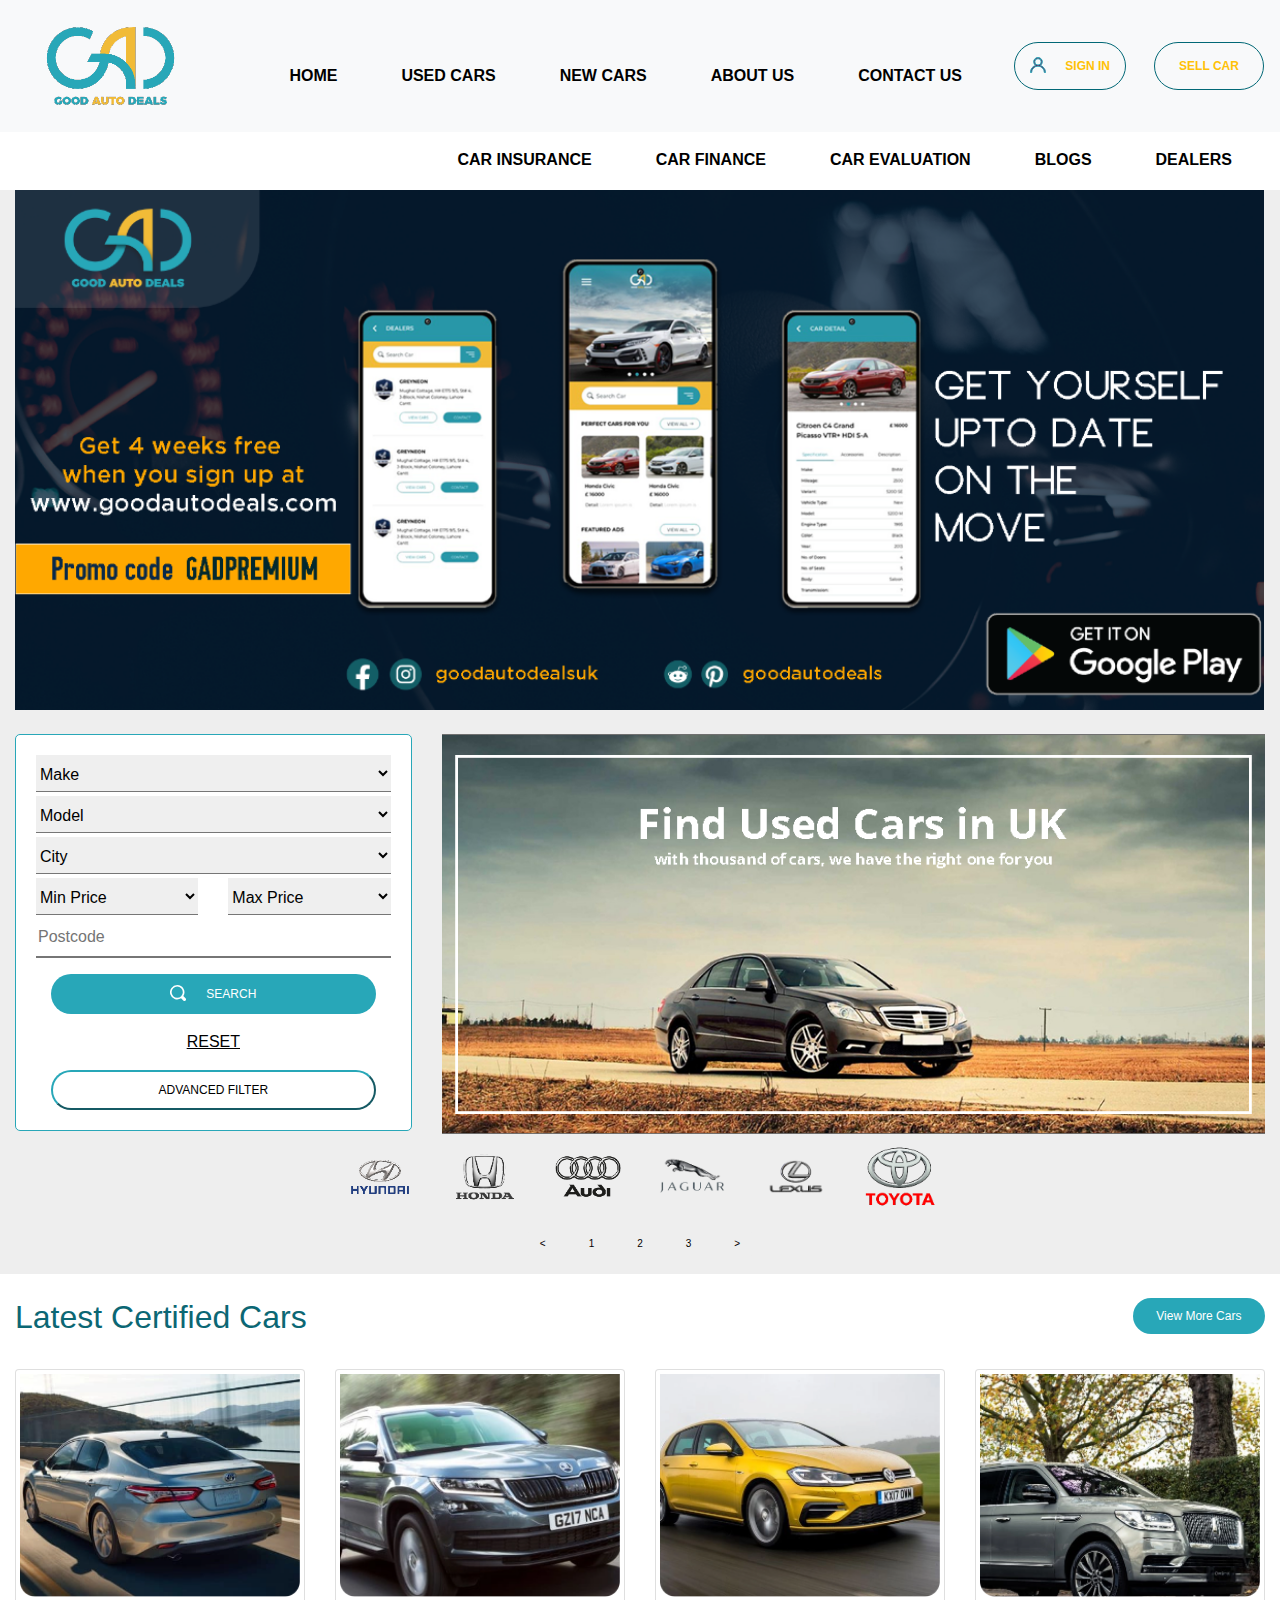
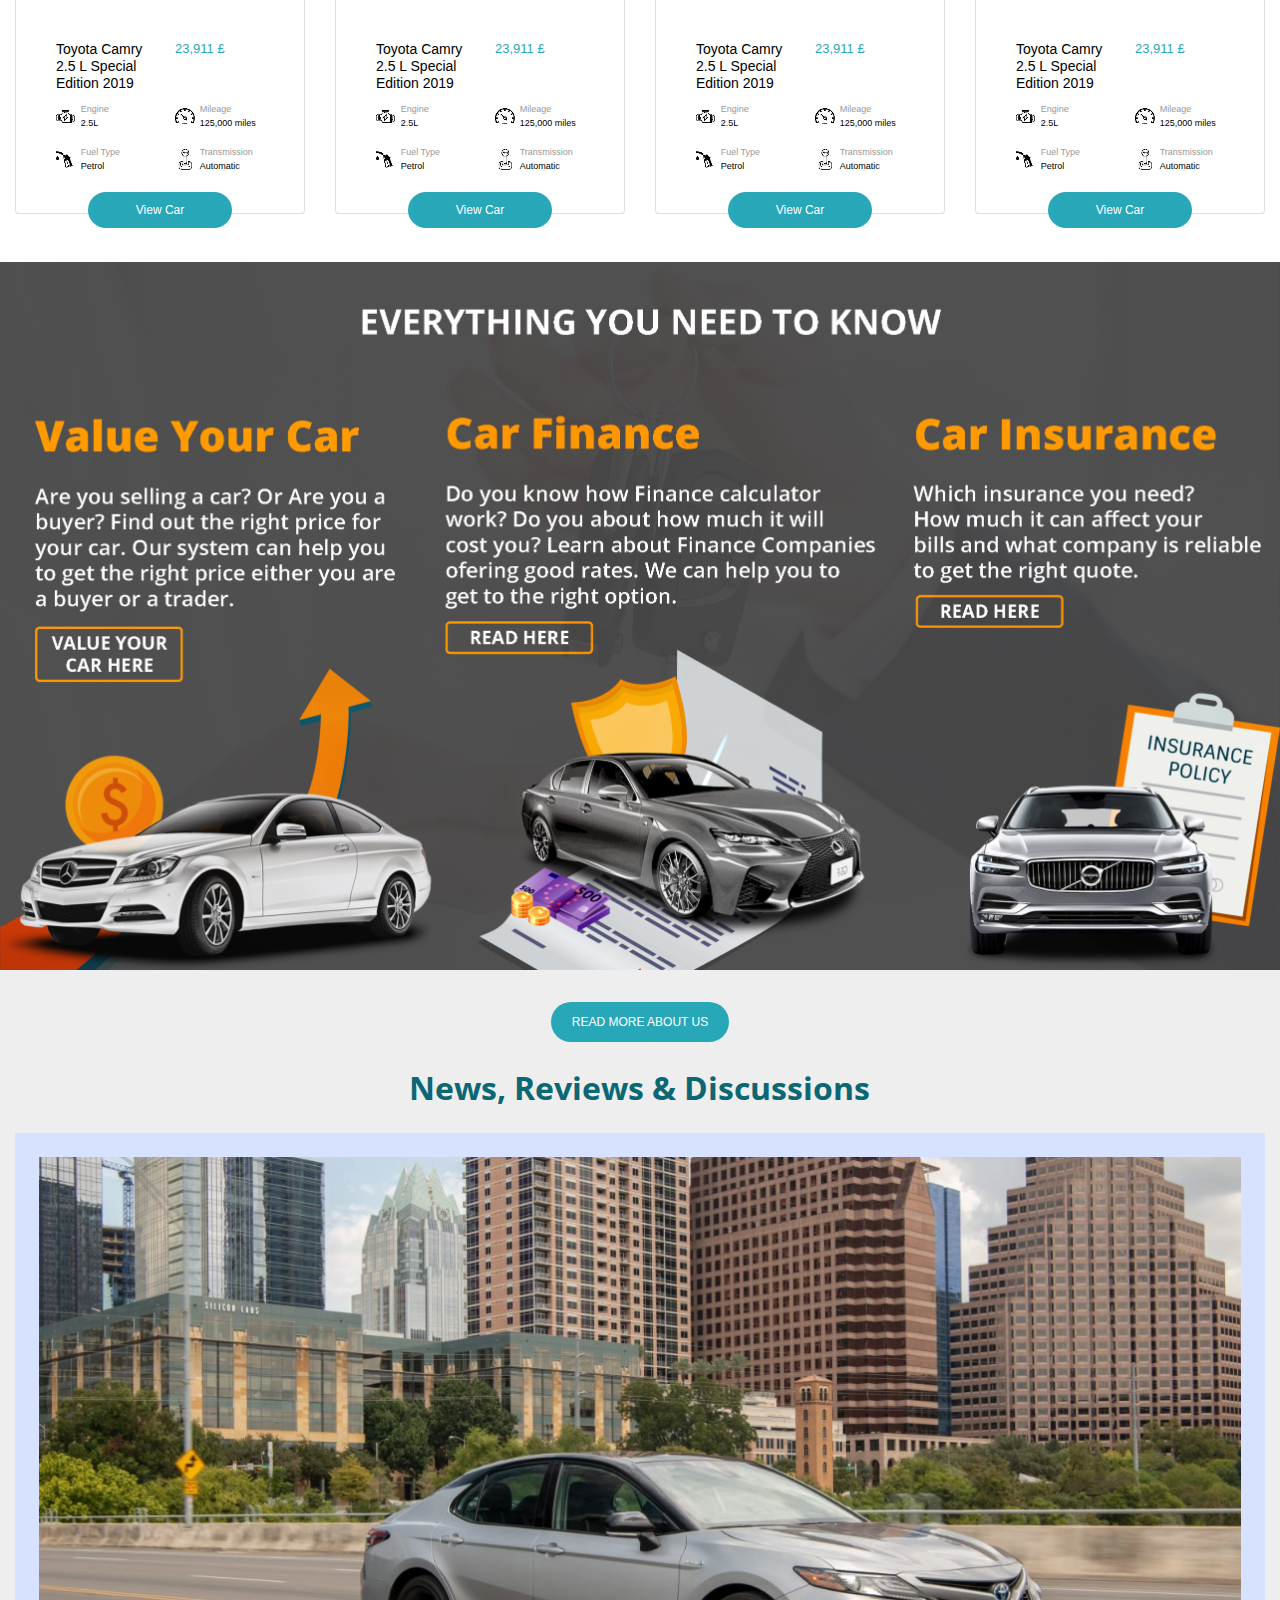
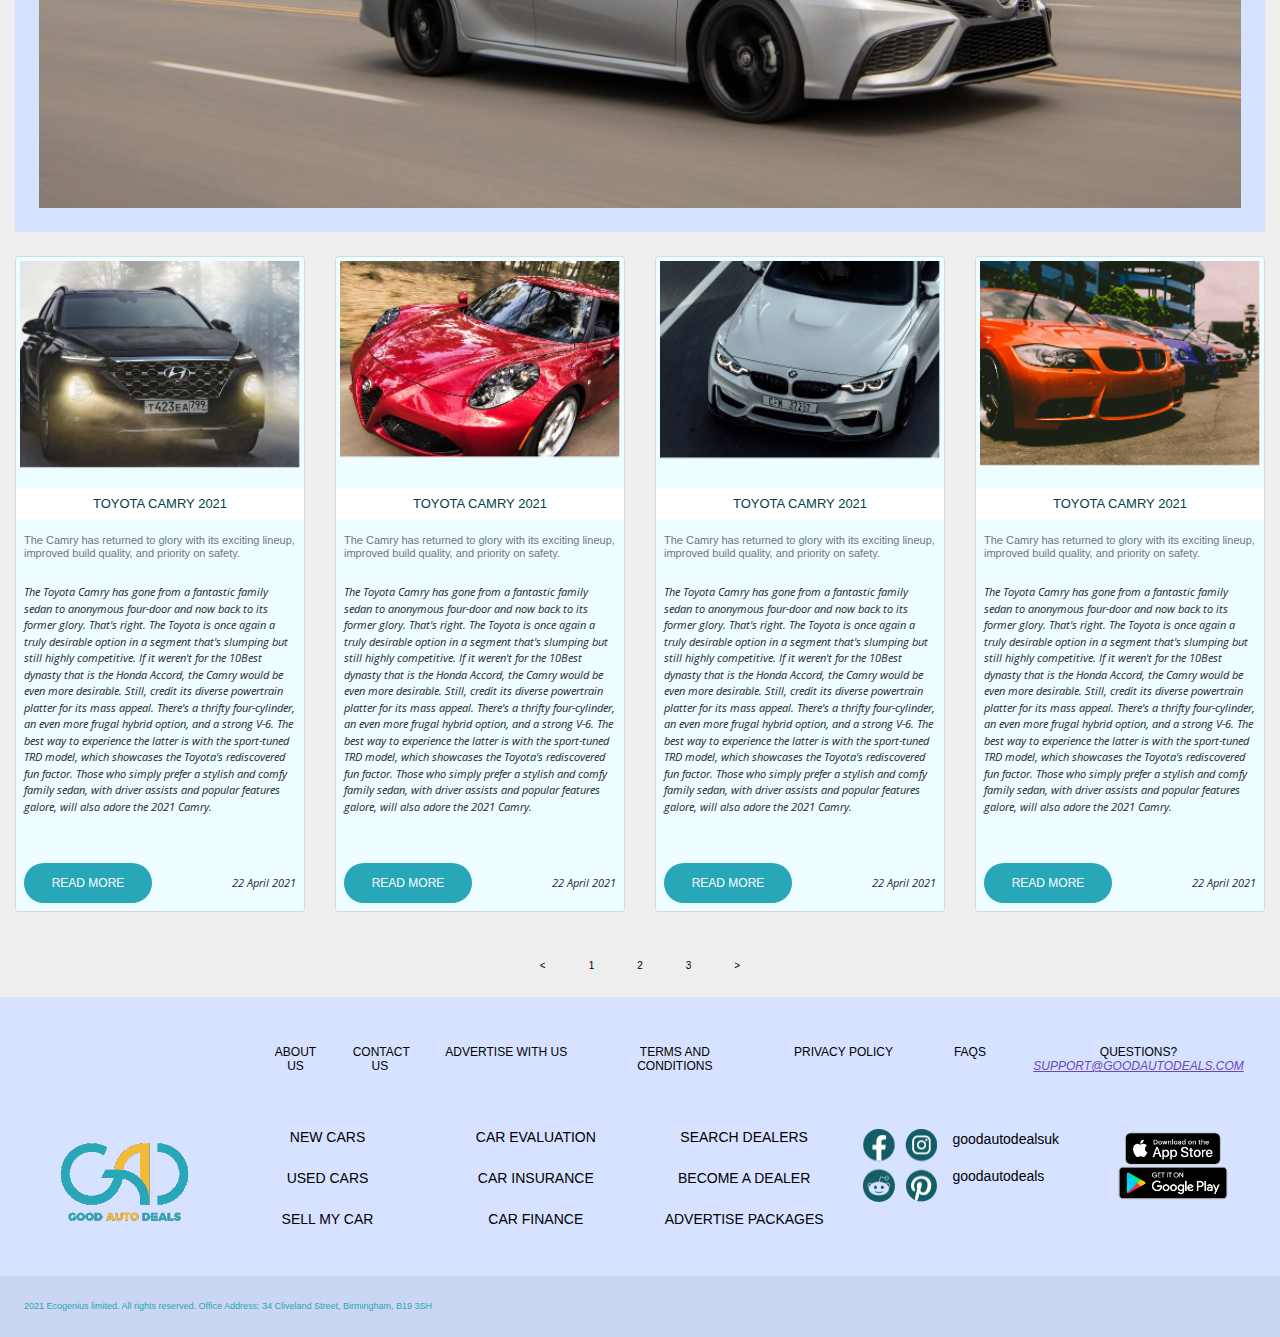
==== commit c05587ce: "Updated navbar" ====
--- a/good-auto-deals/pages/index.html
+++ b/good-auto-deals/pages/index.html
@@ -39,7 +39,8 @@
     ></script>
     <nav class="navbar navbar-display navbar-expand-xl navbar-light bg-light">
       <a class="navbar-brand" href="#">
-        <img src="./../assets/GAD-Logo-Without-Shadow.png" />
+        <img src="./../assets/GAD-Logo-Without-Shadow.png" 
+        onclick="window.location.href = 'index.html';"/>
       </a>
       <button
         class="navbar-toggler"
@@ -59,9 +60,7 @@
 
         <ul class="navbar-nav">
           <li class="nav-item">
-            <a class="nav-link" aria-current="page" href="index.html"
-              >HOME</a
-            >
+            <a class="nav-link" aria-current="page" href="index.html">HOME</a>
           </li>
           <li class="nav-item">
             <a class="nav-link" href="UsedCars.html">USED CARS</a>
@@ -88,7 +87,7 @@
                   width="16.384"
                   height="16.384"
                   viewBox="0 0 16.384 16.384"
-                  style="width: 16px; height: 16px;"
+                  style="width: 16px; height: 16px"
                 >
                   <g
                     id="user_19_"
@@ -126,11 +125,11 @@
       </div>
     </nav>
     <nav
-      class="navbar navbar-expand-lg navbar-light d-none justify-content-end d-md-none d-sm-none d-lg-flex d-xl-flex d-xs-none"
+      class="navbar navbar-expand-lg navbar-light d-none d-sm-none justify-content-end d-md-flex"
     >
       <div style="height: auto">
         <ul class="navbar-nav mr-auto"></ul>
-        <ul class="navbar-nav">
+        <ul class="navbar-nav flex-row">
           <li class="nav-item">
             <a class="nav-link" href="CarInsurance.html">CAR INSURANCE</a>
           </li>
@@ -150,35 +149,62 @@
       </div>
     </nav>
     <nav
-      class="navbar navbar-expand-lg navbar-light d-flex justify-content-start d-md-flex d-sm-flex d-lg-none d-xl-none d-xs-flex"
+      class="navbar navbar-expand-lg navbar-light d-flex justify-content-start d-md-none d-lg-none d-xl-none"
     >
-      <div style="height: auto" class="col-12 px-0">
-        <ul class="navbar-nav mr-auto"></ul>
-        <ul class="navbar-nav col-12 px-0">
-          <div class="row">
-            <li class="nav-item col-6 px-0">
-              <a class="nav-link" href="CarInsurance.html">CAR INSURANCE</a>
-            </li>
-            <li class="nav-item col-6 px-0">
-              <a class="nav-link" href="CarFinance.html">CAR FINANCE</a>
-            </li>
-          </div>
-          <div class="row">
-            <li class="nav-item col-6 px-0">
-              <a class="nav-link" href="CarEvaluation.html">CAR EVALUATION</a>
-            </li>
-            <li class="nav-item col-6 px-0">
-              <a class="nav-link" href="#">BLOGS</a>
-            </li>
-          </div>
-          <div class="row">
-            <li class="nav-item col-6 px-0">
-              <a class="nav-link" href="Dealers.html">DEALERS</a>
-            </li>
-          </div>
+      <button
+        class="navbar-toggler mb-4"
+        type="button"
+        data-toggle="collapse"
+        data-target="#navbarCollapse"
+        aria-controls="navbarCollapse"
+        aria-expanded="false"
+        aria-label="Toggle navigation"
+      >
+        <span class="navbar-toggler-icon"></span>
+      </button>
+      <div class="collapse navbar-collapse" id="navbarCollapse">
+        <ul class="navbar-nav">
+          <li class="nav-item">
+            <a
+              class="nav-link"
+              href="CarInsurance.html"
+              style="margin-left: 0 !important"
+              >CAR INSURANCE</a
+            >
+          </li>
+          <li class="nav-item">
+            <a
+              class="nav-link"
+              href="CarFinance.html"
+              style="margin-left: 0 !important"
+              >CAR FINANCE</a
+            >
+          </li>
+          <li class="nav-item">
+            <a
+              class="nav-link"
+              href="CarEvaluation.html"
+              style="margin-left: 0 !important"
+              >CAR EVALUATION</a
+            >
+          </li>
+          <li class="nav-item">
+            <a class="nav-link" href="#" style="margin-left: 0 !important"
+              >BLOGS</a
+            >
+          </li>
+          <li class="nav-item">
+            <a
+              class="nav-link"
+              href="Dealers.html"
+              style="margin-left: 0 !important"
+              >DEALERS</a
+            >
+          </li>
         </ul>
       </div>
     </nav>
+
     <div style="background-color: #eeeeee">
       <div class="col-12 d-flex justify-content-center">
         <img src="./../assets/Mask Group 2.png" class="w-100" />
@@ -190,7 +216,7 @@
             <select
               id="dropdown1"
               name="dropdown1"
-              class="w-100 field-border ptb-10"
+              class="w-100 field-border ptb-10 mb-1"
             >
               <option value="" disabled selected>Make</option>
               <option value="option1">Make 1</option>
@@ -203,7 +229,7 @@
             <select
               id="dropdown2"
               name="dropdown2"
-              class="w-100 field-border ptb-10"
+              class="w-100 field-border ptb-10 mb-1"
             >
               <option value="" disabled selected>Model</option>
               <option value="option1">Model 1</option>
@@ -215,7 +241,7 @@
             <select
               id="dropdown3"
               name="dropdown3"
-              class="w-100 field-border ptb-10"
+              class="w-100 field-border ptb-10 mb-1"
             >
               <option value="" disabled selected>City</option>
               <option value="option1">Toronto</option>
@@ -278,7 +304,7 @@
                     width="15.424"
                     height="15.423"
                     viewBox="0 0 15.424 15.423"
-                    style="width: 16px; height: 16px;"
+                    style="width: 16px; height: 16px"
                   >
                     <path
                       id="Path_18908"
@@ -815,7 +841,7 @@
             width="462"
             height="43"
             viewBox="0 0 462 43"
-            style="width: 462px; height: 43px;"
+            style="width: 462px; height: 43px"
           >
             <text
               id="News_Reviews_Discussions"
@@ -1218,8 +1244,10 @@
             <!-- Grid row -->
             <div class="row mt-3">
               <div class="col-md-3 col-lg-2 col-xl-2 mx-auto mb-4">
-                <img src="./../assets/GAD-Logo-Without-Shadow.png"
-                onclick="window.location.href = 'index.html';"  />
+                <img
+                  src="./../assets/GAD-Logo-Without-Shadow.png"
+                  onclick="window.location.href = 'index.html';"
+                />
               </div>
               <div class="col-md-2 col-lg-2 col-xl-2 mx-auto mb-4">
                 <!-- Links -->
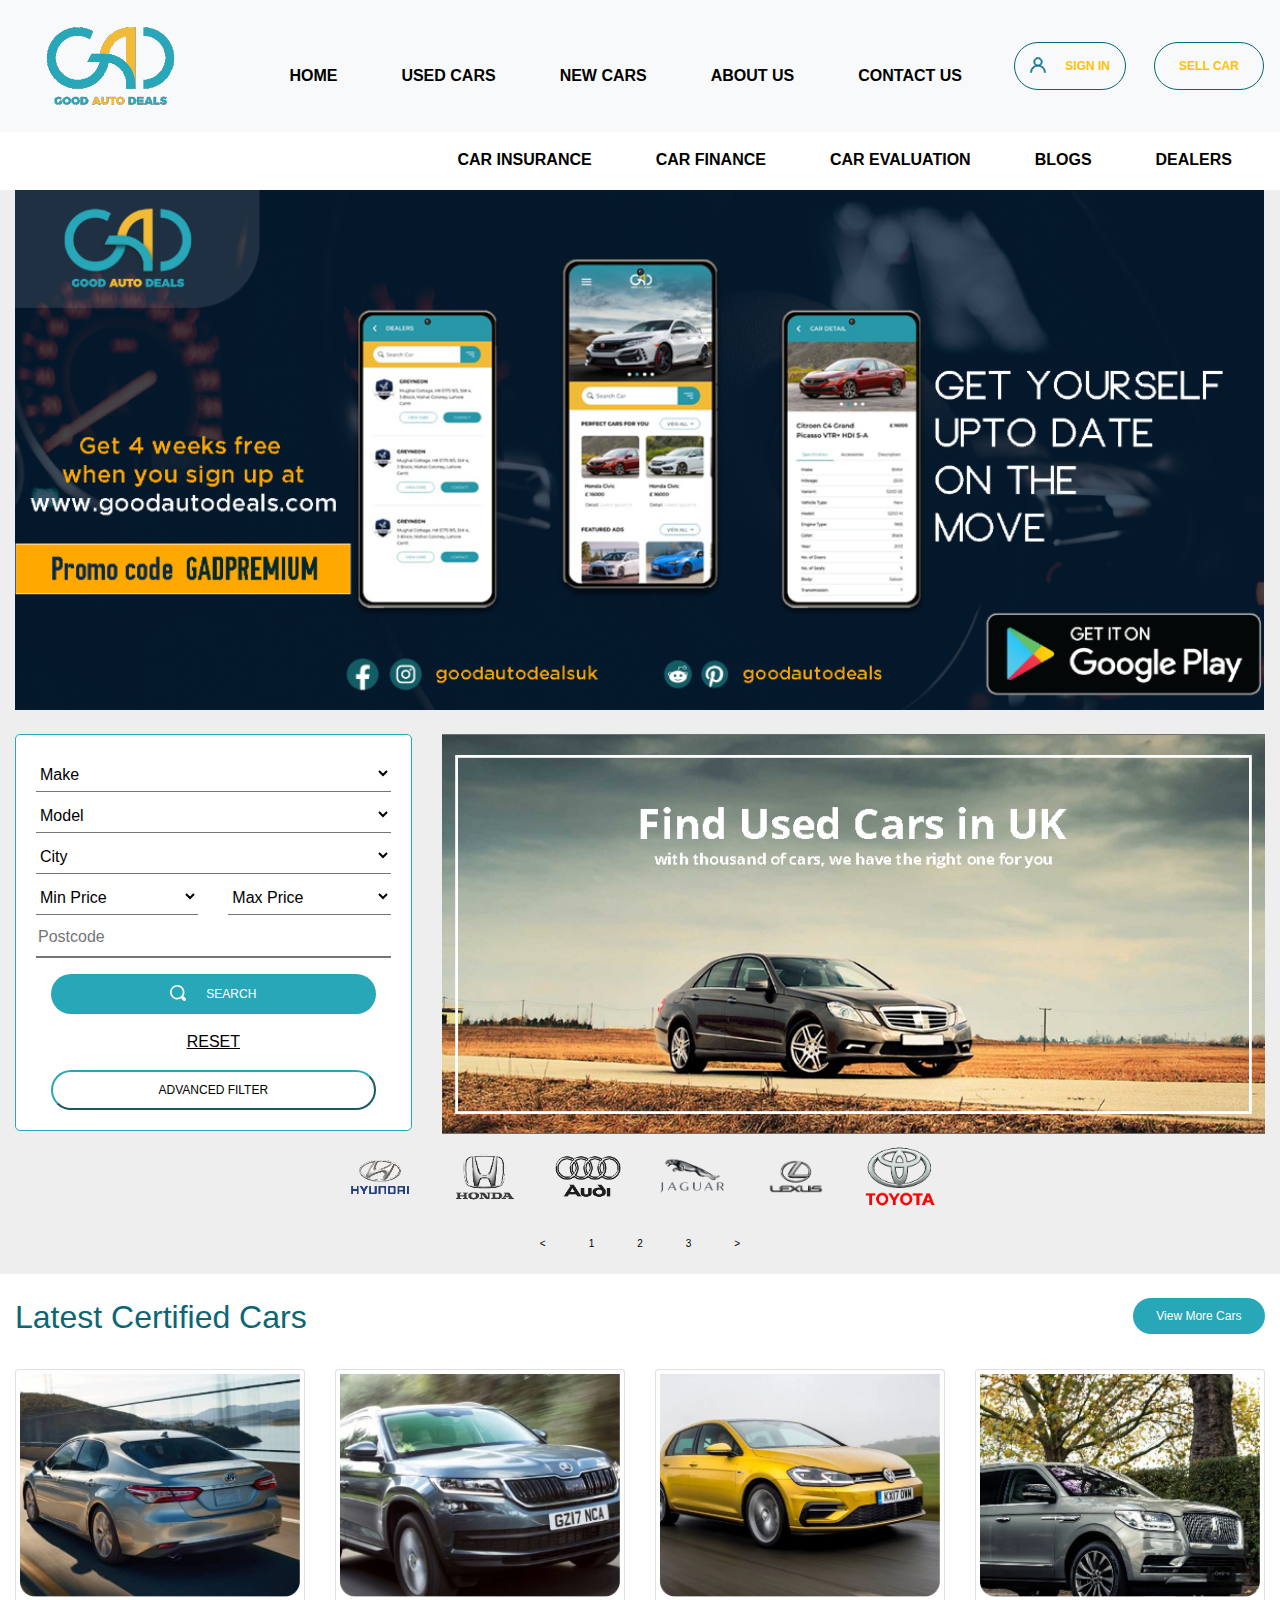
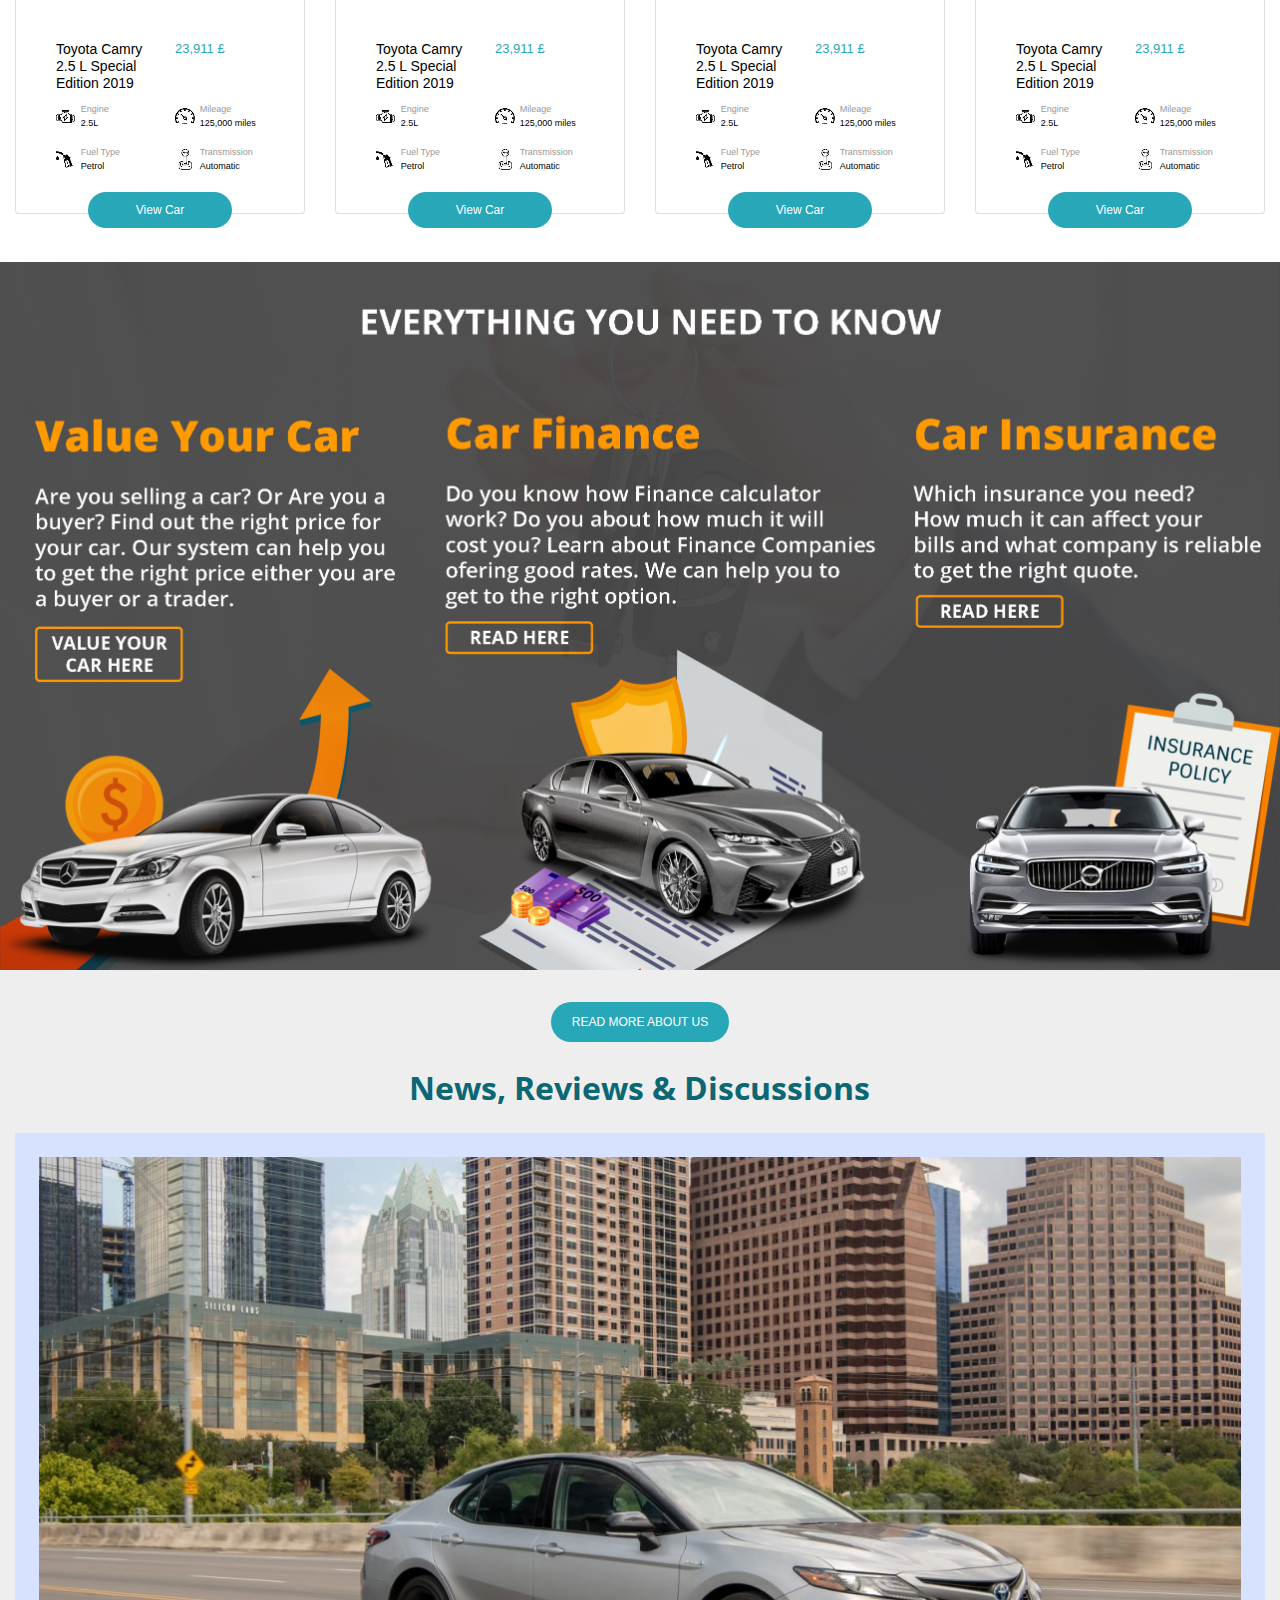
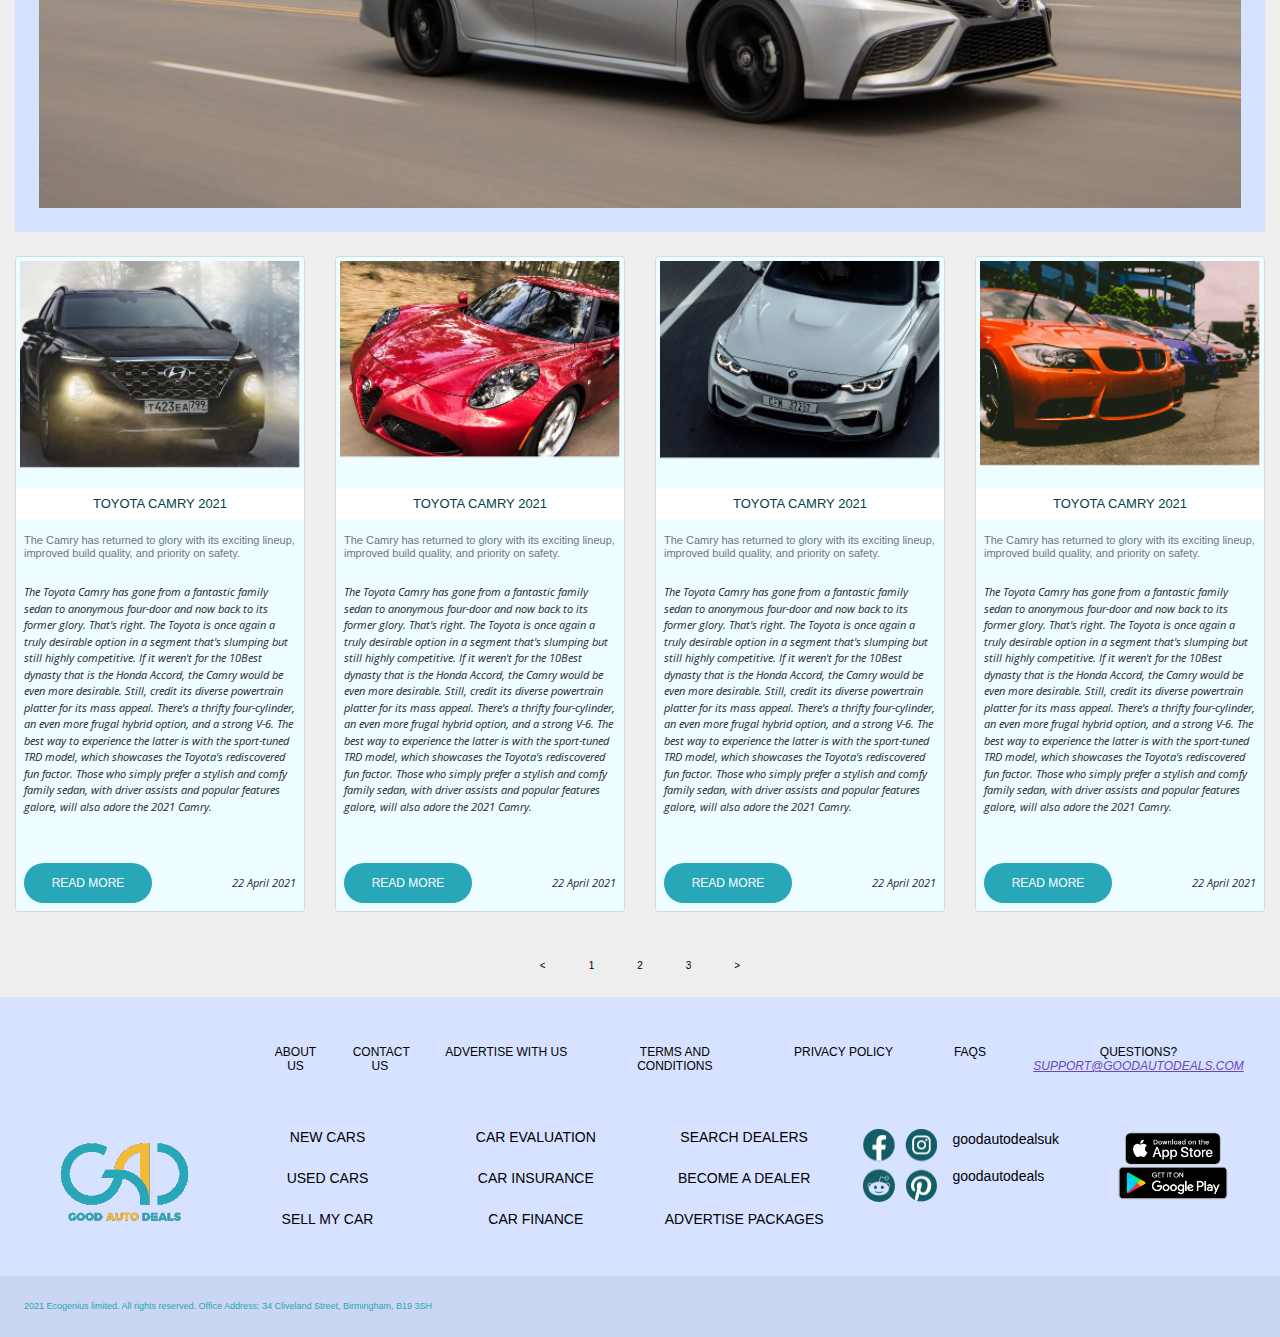
==== commit 285dd532: "Form color for different devices" ====
--- a/good-auto-deals/pages/index.html
+++ b/good-auto-deals/pages/index.html
@@ -216,7 +216,7 @@
             <select
               id="dropdown1"
               name="dropdown1"
-              class="w-100 field-border ptb-10 mb-1"
+              class="w-100 field-border ptb-10 mb-1 back-clr-white clr-black"
             >
               <option value="" disabled selected>Make</option>
               <option value="option1">Make 1</option>
@@ -229,7 +229,7 @@
             <select
               id="dropdown2"
               name="dropdown2"
-              class="w-100 field-border ptb-10 mb-1"
+              class="w-100 field-border ptb-10 mb-1 back-clr-white clr-black"
             >
               <option value="" disabled selected>Model</option>
               <option value="option1">Model 1</option>
@@ -241,7 +241,7 @@
             <select
               id="dropdown3"
               name="dropdown3"
-              class="w-100 field-border ptb-10 mb-1"
+              class="w-100 field-border ptb-10 mb-1 back-clr-white clr-black"
             >
               <option value="" disabled selected>City</option>
               <option value="option1">Toronto</option>
@@ -255,7 +255,7 @@
                 <select
                   id="dropdown4"
                   name="dropdown4"
-                  class="w-100 field-border ptb-10"
+                  class="w-100 field-border ptb-10 back-clr-white clr-black"
                 >
                   <option value="" disabled selected>Min Price</option>
                   <option value="option1">Price 1</option>
@@ -270,7 +270,7 @@
                 <select
                   id="dropdown5"
                   name="dropdown5"
-                  class="w-100 field-border ptb-10"
+                  class="w-100 field-border ptb-10 back-clr-white clr-black"
                 >
                   <option value="" disabled selected>Max Price</option>
                   <option value="option1">Price 1</option>
